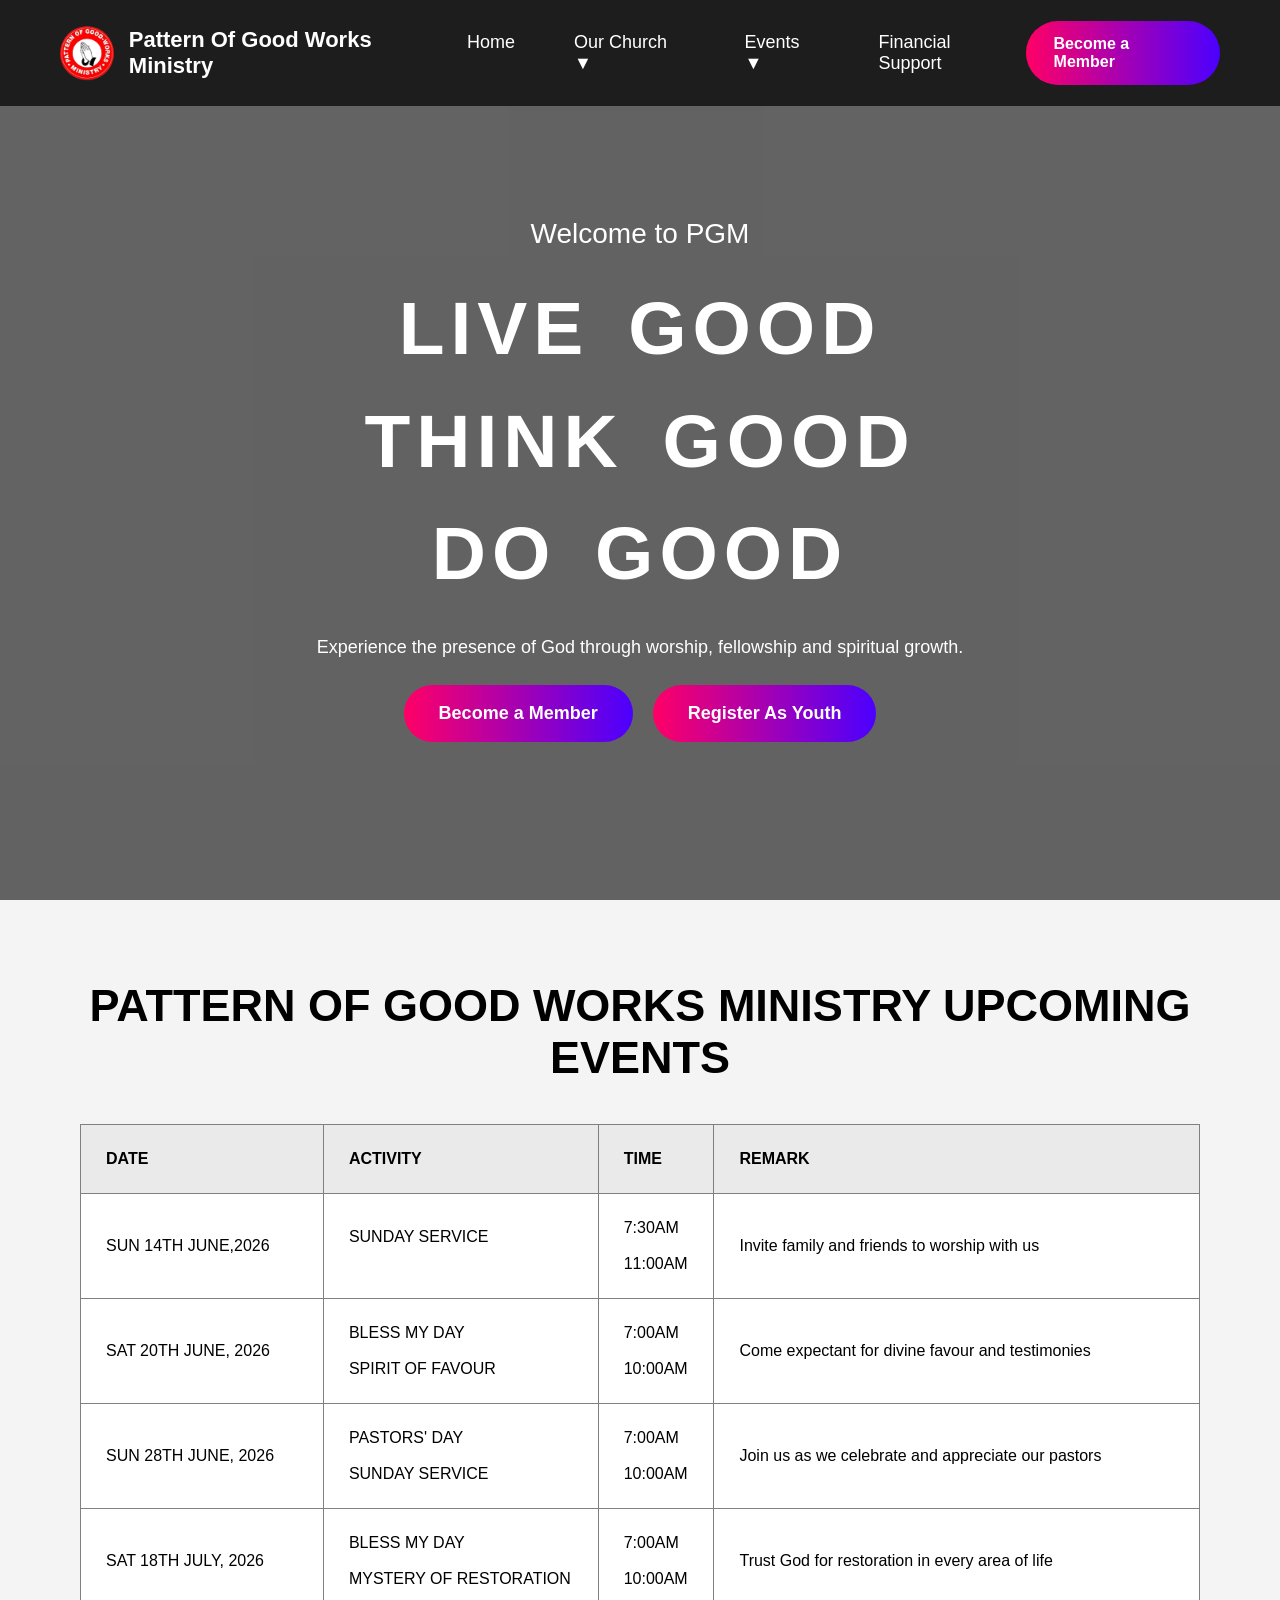
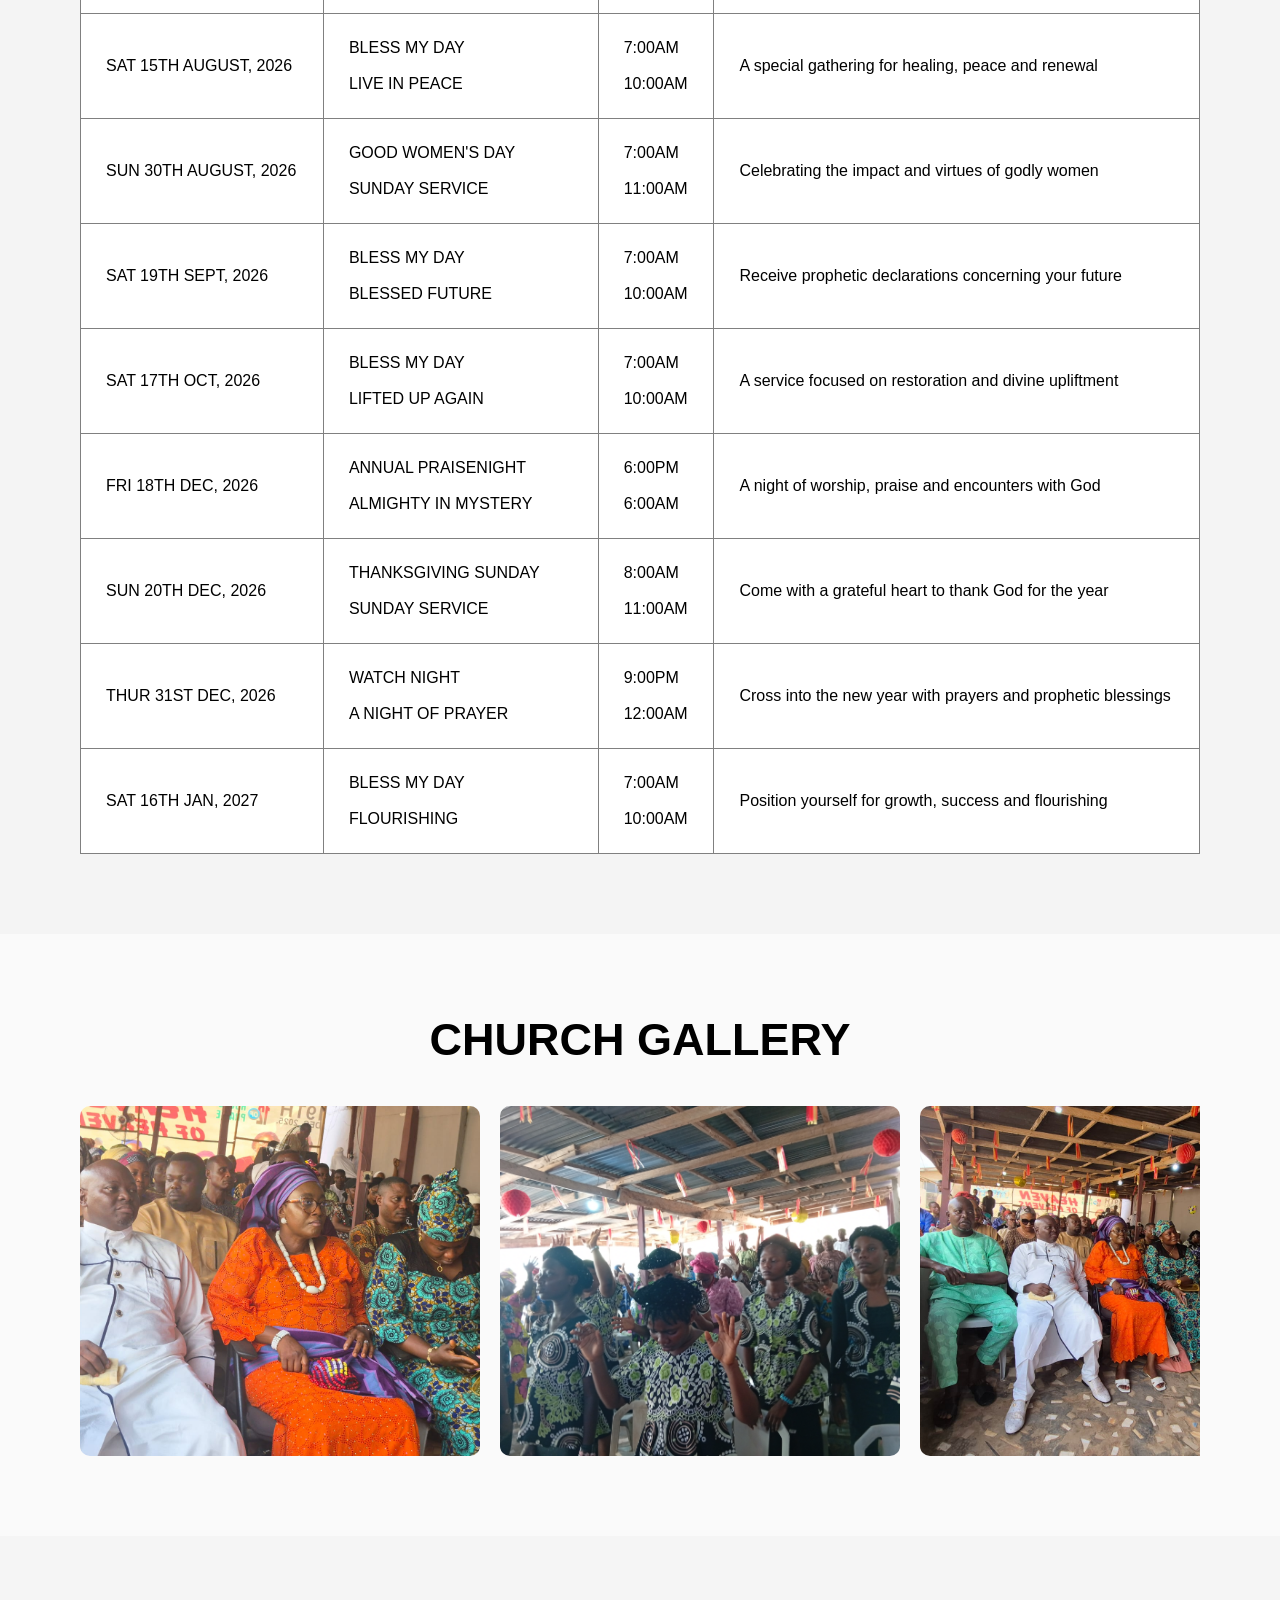
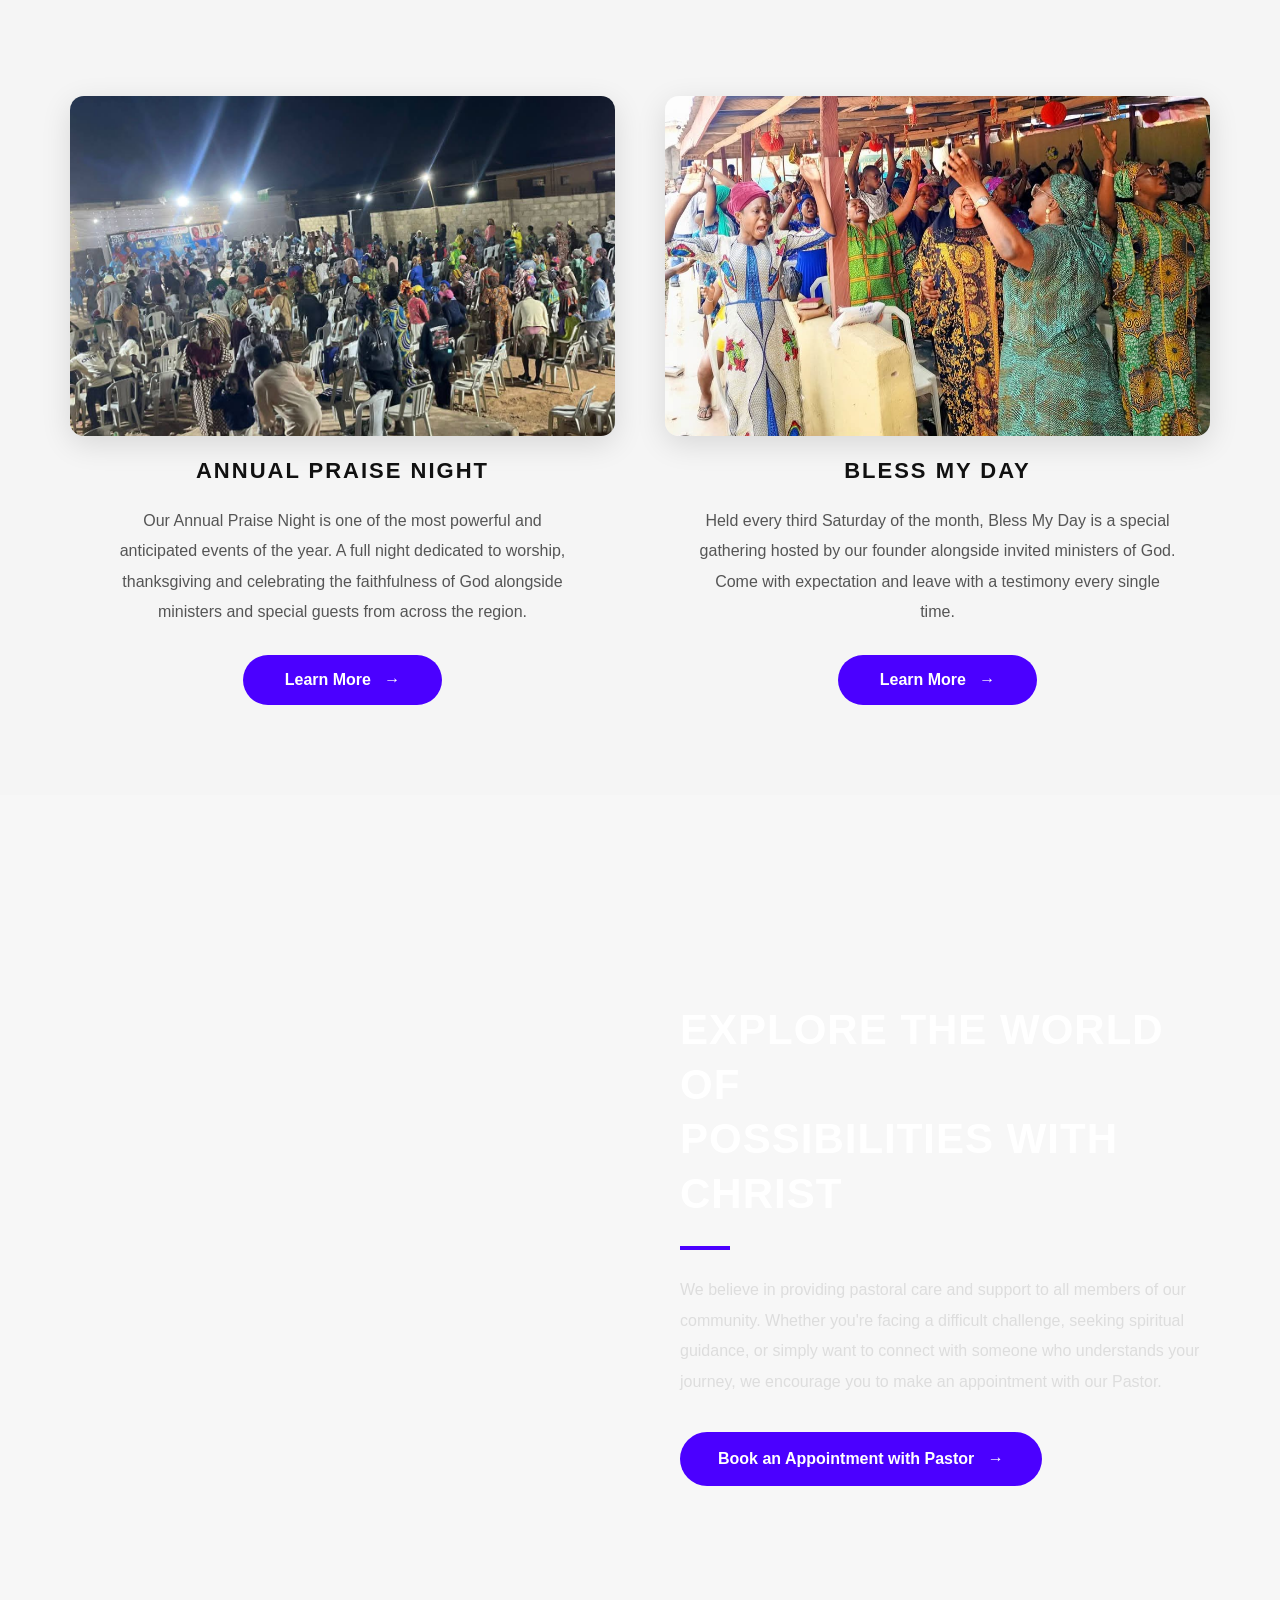
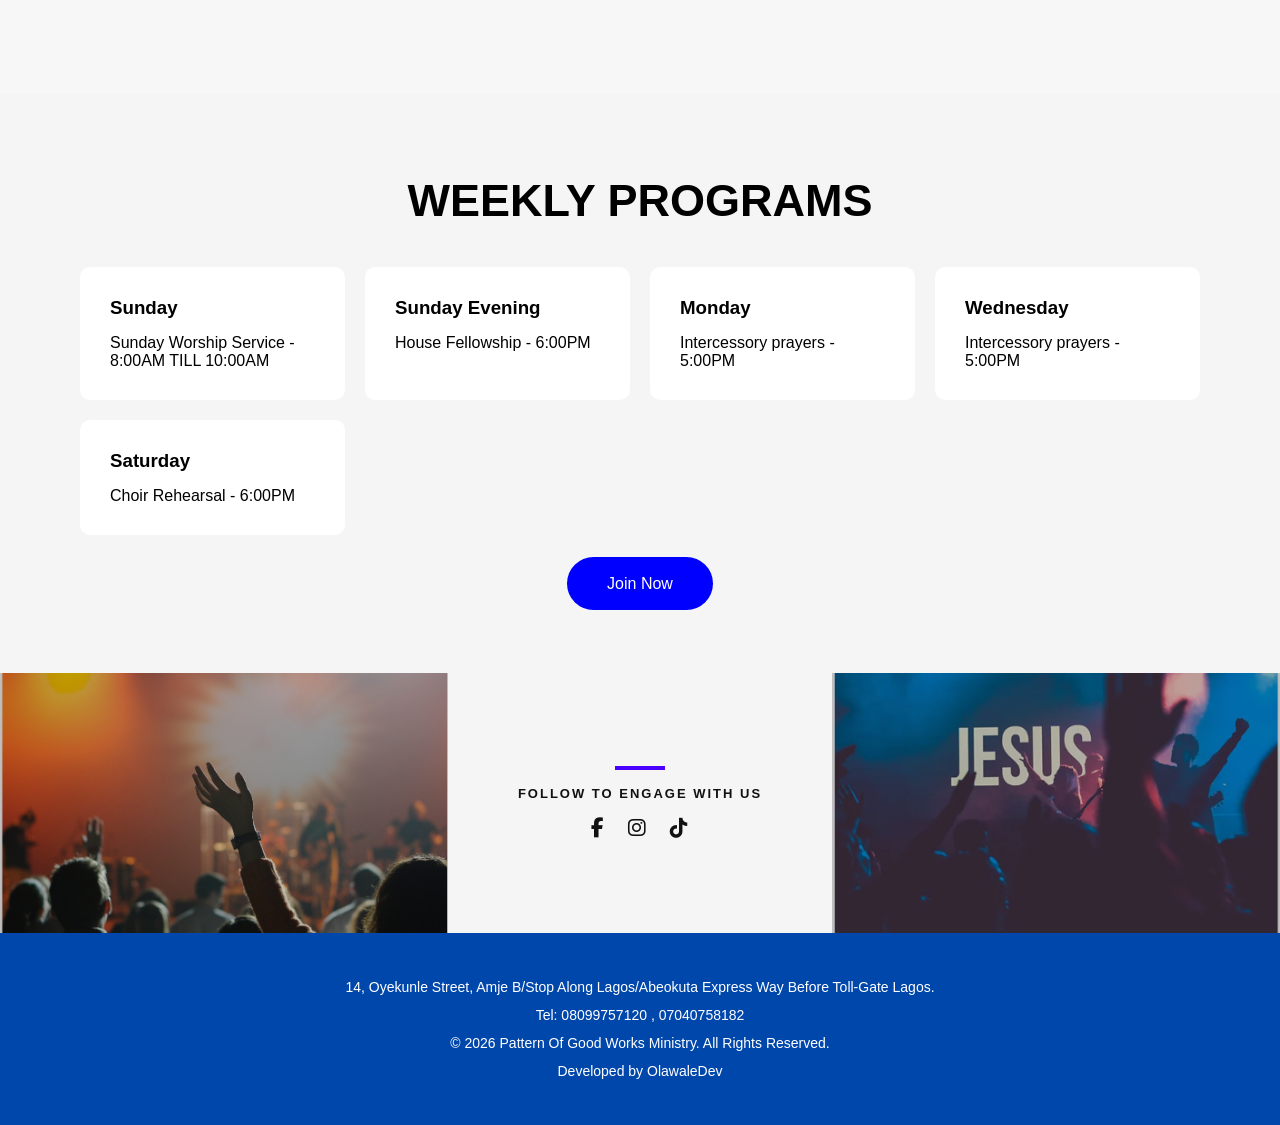
==== index.html @ 9c7745c1 "first commit - static pgmchurch" ====
<!DOCTYPE html>
<html lang="en">
<head>
    <meta charset="UTF-8">
    <meta name="viewport" content="width=device-width, initial-scale=1.0">
    <title>PGM Church</title>
    <link rel="stylesheet" href="css/main.css">
    <link rel="stylesheet" href="https://cdnjs.cloudflare.com/ajax/libs/font-awesome/6.5.0/css/all.min.css">
</head>
<body>

<!-- NAVBAR -->
<nav>
    <div class="logo-section">
        <img src="images/logo.png" alt="Church Logo">
        <h2>Pattern Of Good Works Ministry</h2>
    </div>
    <ul>
        <li><a href="index.html">Home</a></li>
        <li class="dropdown">
            <a href="#">Our Church ▼</a>
            <div class="dropdown-content">
                <a href="pgmchurch.html">PGM Church</a>
                <a href="mission.html">Our Mission</a>
                <a href="founder.html">Our Founder</a>
                <a href="departments.html">Departmental Units</a>
            </div>
        </li>
        <li class="dropdown">
            <a href="#">Events ▼</a>
            <div class="dropdown-content">
                <a href="praisenight.html">Praise Night</a>
                <a href="blessmyday.html">Bless My Days</a>
            </div>
        </li>
        <li><a href="support.html">Financial Support</a></li>
    </ul>
    <a href="https://docs.google.com/forms/d/e/1FAIpQLSe4Hq4a5Q8rn4MgKbQ7oXkqSgKw0KE_Vt7A8vMCOVjXfaoeXA/viewform?usp=dialog" target="_blank" class="nav-member-btn">Become a Member</a>
</nav>

<!-- HERO SECTION -->
<section class="hero">
    <div class="overlay">
        <h3>Welcome to PGM</h3>
        <h1>
            <span class="line line1">LIVE GOOD</span><br>
            <span class="line line2">THINK GOOD</span><br>
            <span class="line line3">DO GOOD</span>
        </h1>
        <p class="hero-text">Experience the presence of God through worship, fellowship and spiritual growth.</p>
        <div class="hero-buttons">
            <a href="https://docs.google.com/forms/d/e/1FAIpQLSe4Hq4a5Q8rn4MgKbQ7oXkqSgKw0KE_Vt7A8vMCOVjXfaoeXA/viewform?usp=dialog" target="_blank" class="member-btn">Become a Member</a>
            <a href="https://docs.google.com/forms/d/e/1FAIpQLSdS6TDMEn_SXOKQ4QvCqRBOjAxH4TRabdrHB9TvY0PNb31niw/viewform?usp=dialog" target="_blank" class="youth-btn">Register As Youth</a>
        </div>
    </div>
</section>

<!-- UPCOMING EVENTS -->
<section class="upcoming-events">
    <h1>PATTERN OF GOOD WORKS MINISTRY UPCOMING EVENTS</h1>
    <table>
        <tr>
            <th>DATE</th>
            <th>ACTIVITY</th>
            <th>TIME</th>
            <th>REMARK</th>
        </tr>
        <tr>
            <td>SUN 14TH JUNE,2026</td>
            <td>SUNDAY SERVICE <br><br></td>
            <td>7:30AM <br><br>11:00AM</td>
            <td>Invite family and friends to worship with us</td>
        </tr>
        <tr>
            <td>SAT 20TH JUNE, 2026</td>
            <td>BLESS MY DAY <br><br>SPIRIT OF FAVOUR</td>
            <td>7:00AM <br><br>10:00AM</td>
            <td>Come expectant for divine favour and testimonies</td>
        </tr>
        <tr>
            <td>SUN 28TH JUNE, 2026</td>
            <td>PASTORS' DAY <br><br>SUNDAY SERVICE</td>
            <td>7:00AM <br><br>10:00AM</td>
            <td>Join us as we celebrate and appreciate our pastors</td>
        </tr>
        <tr>
            <td>SAT 18TH JULY, 2026</td>
            <td>BLESS MY DAY <br><br>MYSTERY OF RESTORATION</td>
            <td>7:00AM <br><br>10:00AM</td>
            <td>Trust God for restoration in every area of life</td>
        </tr>
        <tr>
            <td>SAT 15TH AUGUST, 2026</td>
            <td>BLESS MY DAY <br><br>LIVE IN PEACE</td>
            <td>7:00AM <br><br>10:00AM</td>
            <td>A special gathering for healing, peace and renewal</td>
        </tr>
        <tr>
            <td>SUN 30TH AUGUST, 2026</td>
            <td>GOOD WOMEN'S DAY <br><br>SUNDAY SERVICE</td>
            <td>7:00AM <br><br>11:00AM</td>
            <td>Celebrating the impact and virtues of godly women</td>
        </tr>
        <tr>
            <td>SAT 19TH SEPT, 2026</td>
            <td>BLESS MY DAY <br><br>BLESSED FUTURE</td>
            <td>7:00AM <br><br>10:00AM</td>
            <td>Receive prophetic declarations concerning your future</td>
        </tr>
        <tr>
            <td>SAT 17TH OCT, 2026</td>
            <td>BLESS MY DAY <br><br>LIFTED UP AGAIN</td>
            <td>7:00AM <br><br>10:00AM</td>
            <td>A service focused on restoration and divine upliftment</td>
        </tr>
        <tr>
            <td>FRI 18TH DEC, 2026</td>
            <td>ANNUAL PRAISENIGHT <br><br>ALMIGHTY IN MYSTERY</td>
            <td>6:00PM <br><br>6:00AM</td>
            <td>A night of worship, praise and encounters with God</td>
        </tr>
        <tr>
            <td>SUN 20TH DEC, 2026</td>
            <td>THANKSGIVING SUNDAY <br><br>SUNDAY SERVICE</td>
            <td>8:00AM <br><br>11:00AM</td>
            <td>Come with a grateful heart to thank God for the year</td>
        </tr>
        <tr>
            <td>THUR 31ST DEC, 2026</td>
            <td>WATCH NIGHT <br><br>A NIGHT OF PRAYER</td>
            <td>9:00PM <br><br>12:00AM</td>
            <td>Cross into the new year with prayers and prophetic blessings</td>
        </tr>
        <tr>
            <td>SAT 16TH JAN, 2027</td>
            <td>BLESS MY DAY <br><br>FLOURISHING</td>
            <td>7:00AM <br><br>10:00AM</td>
            <td>Position yourself for growth, success and flourishing</td>
        </tr>
    </table>
</section>

<!-- CHURCH GALLERY -->
<section class="gallery-section">
    <h1>CHURCH GALLERY</h1>
    <div class="gallery-container">
        <img src="images/pgmchurch1.jpg">
        <img src="images/pgmchurch2.jpg">
        <img src="images/pgmchurch3.jpg">
        <img src="images/pgmchurch4.jpg">
    </div>
</section>

<!-- EVENTS SHORTCUT -->
<section class="events-shortcut">
    <div class="small-line"></div>
    <div class="events-shortcut-grid">
        <div class="shortcut-card">
            <div class="shortcut-img-wrapper">
                <img src="images/praisenight1.jpg" alt="Annual Praise Night">
            </div>
            <h3>ANNUAL PRAISE NIGHT</h3>
            <p>Our Annual Praise Night is one of the most powerful and anticipated events of the year. A full night dedicated to worship, thanksgiving and celebrating the faithfulness of God alongside ministers and special guests from across the region.</p>
            <a href="praisenight.html" class="shortcut-btn">Learn More &nbsp; &#8594;</a>
        </div>
        <div class="shortcut-card">
            <div class="shortcut-img-wrapper">
                <img src="images/bmd1.jpg" alt="Bless My Day">
            </div>
            <h3>BLESS MY DAY</h3>
            <p>Held every third Saturday of the month, Bless My Day is a special gathering hosted by our founder alongside invited ministers of God. Come with expectation and leave with a testimony every single time.</p>
            <a href="blessmyday.html" class="shortcut-btn">Learn More &nbsp; &#8594;</a>
        </div>
    </div>
</section>

<!-- BOOK APPOINTMENT SECTION -->
<section class="book-section">
    <div class="book-overlay">
        <div class="book-content">
            <h1>EXPLORE THE WORLD OF <br> POSSIBILITIES WITH CHRIST</h1>
            <div class="small-line"></div>
            <p>We believe in providing pastoral care and support to all members of our community. Whether you're facing a difficult challenge, seeking spiritual guidance, or simply want to connect with someone who understands your journey, we encourage you to make an appointment with our Pastor.</p>
            <a href="founder.html" class="book-btn">Book an Appointment with Pastor &nbsp; &#8594;</a>
        </div>
    </div>
</section>

<!-- WEEKLY PROGRAMS -->
<section class="weekly-programs">
    <h1>WEEKLY PROGRAMS</h1>
    <div class="programs-container">
        <div class="program-card">
            <h3>Sunday</h3>
            <p>Sunday Worship Service - 8:00AM TILL 10:00AM</p>
        </div>
        <div class="program-card">
            <h3>Sunday Evening</h3>
            <p>House Fellowship - 6:00PM</p>
        </div>
        <div class="program-card">
            <h3>Monday</h3>
            <p>Intercessory prayers - 5:00PM</p>
        </div>
        <div class="program-card">
            <h3>Wednesday</h3>
            <p>Intercessory prayers - 5:00PM</p>
        </div>
        <div class="program-card">
            <h3>Saturday</h3>
            <p>Choir Rehearsal - 6:00PM</p>
        </div>
    </div>
    <div class="join-btn-container">
        <a href="https://docs.google.com/forms/d/e/1FAIpQLSe4Hq4a5Q8rn4MgKbQ7oXkqSgKw0KE_Vt7A8vMCOVjXfaoeXA/viewform?usp=dialog" target="_blank" class="join-btn">Join Now</a>
    </div>
</section>

<!-- FOOTER -->
<footer class="site-footer">
    <img src="images/church2.png" class="footer-img">
    <div class="footer-social">
        <div class="small-line"></div>
        <p>FOLLOW TO ENGAGE WITH US</p>
        <div class="footer-icons">
            <a href="https://www.facebook.com/share/18r6W4NhoX/" target="_blank"><i class="fab fa-facebook-f"></i></a>
            <a href="https://www.instagram.com/pgm_ministry?igsh=OGVtY29tdzM3bHVm" target="_blank"><i class="fab fa-instagram"></i></a>
            <a href="https://www.tiktok.com/@pgm_ministry" target="_blank"><i class="fab fa-tiktok"></i></a>
        </div>
    </div>
    <img src="images/church3.png" class="footer-img">
</footer>
<footer class="footer-section">
    <div class="footer-content">
        <p>14, Oyekunle Street, Amje B/Stop Along Lagos/Abeokuta Express Way Before Toll-Gate Lagos.</p>
        <p>Tel: 08099757120 , 07040758182</p>
        <p>&copy; 2026 Pattern Of Good Works Ministry. All Rights Reserved.</p>
        <p>Developed by OlawaleDev</p>
    </div>
</footer>

<script src="js/main.js"></script>
</body>
</html>
---- css/main.css ----
*{
    margin: 0;
    padding: 0;
    box-sizing: border-box;
}

body{
    font-family: Arial, Helvetica, sans-serif;
    background-color: #f7f7f7;
}

/* NAVBAR */

nav{
    background-color: rgba(0,0,0,0.7);
    padding: 20px 60px;
    display: flex;
    justify-content: space-between;
    align-items: center;
    position: fixed;
    width: 100%;
    z-index: 1000;
}

nav h2{
    color: white;
}

nav ul{
    display: flex;
    list-style: none;
    gap: 35px;
}

nav ul li{
    position: relative;
}

nav ul li a{
    color: white;
    text-decoration: none;
    font-size: 18px;
    padding: 12px;
    display: block;
}

/* DROPDOWN */
.dropdown-content{
    position: absolute;
    top: 100%;
    left: 0;
    background-color: gray;
    min-width: 230px;
    border-radius: 8px;
    overflow: hidden;
    box-shadow: 0px 5px 15px rgba(0,0,0,0.2);
    opacity: 0;
    visibility: hidden;
    transition: 0.3s ease;
    transform: translateY(10px);
}

/* SHOW DROPDOWN */
.dropdown:hover .dropdown-content{
    opacity: 1;
    visibility: visible;
    transform: translateY(0);
}

/* DROPDOWN LINKS */

.dropdown-content a{
    color: black;
    padding: 15px 18px;
    display: block;
    transition: 0.3s;
}

.dropdown-content a:hover{
    background-color: #f3f3f3;
    padding-left: 25px;
}

/* HERO SECTION */

.hero {
    height: 100vh;
    animation: slideshow 12s infinite;
    background-size: cover;
    background-position: center;
    display: flex;
    justify-content: center;
    align-items: center;
    text-align: center;
    position: relative;
    padding: 20px;
    padding-top: 80px; /* compensates for fixed navbar height */
}

/* DARK OVERLAY */

.hero::before{
    content: "";
    position: absolute;
    top: 0;
    left: 0;
    width: 100%;
    height: 100%;
    background-color: rgba(0,0,0,0.6);
}

/* HERO CONTENT */

.overlay {
    position: relative;
    z-index: 2;
    color: white;
    display: flex;
    flex-direction: column;
    align-items: center;
    justify-content: center;
    gap: 22px;
    max-width: 1000px;
    padding: 0 40px;
    width: 100%;
}

/* SMALL TEXT */

.overlay h3{

    font-size: 28px;
    font-weight: 400;
}
/* Base state — all hidden and shifted up */
.overlay h3,
.overlay h1 .line,
.hero-text,
.hero-buttons {
    opacity: 0;
    transform: translateY(25px);
    animation: revealLine 0.8s ease forwards;
}

/* Staggered delays — top to bottom */
.overlay h3        { animation-delay: 0.2s; }
.line1             { animation-delay: 0.6s; }
.line2             { animation-delay: 0.9s; }
.line3             { animation-delay: 1.2s; }
.hero-text         { animation-delay: 1.6s; }
.hero-buttons      { animation-delay: 2.0s; }

@keyframes revealLine {
    to {
        opacity: 1;
        transform: translateY(0);
    }
}

/* BIG TEXT */
.overlay h1 {
    font-size: 75px;
    line-height: 1.4;
    letter-spacing: 6px;
    word-spacing: 12px;
    animation: revealText 1.8s ease forwards;
    opacity: 0;
}

@keyframes revealText {
    from {
        opacity: 0;
        transform: translateY(30px);
    }
    to {
        opacity: 1;
        transform: translateY(0);
    }
}

.overlay h1 {
    font-size: 75px;
    line-height: 1.5;
    letter-spacing: 6px;
    word-spacing: 12px;
    opacity: 1; /* parent stays visible */
}

.line {
    display: inline-block;
    opacity: 0;
    transform: translateY(25px);
    animation: revealLine 0.8s ease forwards;
}

.line1 { animation-delay: 0.2s; }
.line2 { animation-delay: 0.7s; }
.line3 { animation-delay: 1.2s; }

@keyframes revealLine {
    to {
        opacity: 1;
        transform: translateY(0);
    }
}

/* DESCRIPTION */

.hero-text{
    font-size: 18px;
    line-height: 1.7;
    width: 80%;
}
/* BUTTONS */

.hero-buttons{
    display: flex;
    gap: 20px;
    flex-wrap: wrap;
    justify-content: center;
}

/* BUTTON DESIGN */

.member-btn,
.youth-btn{

    padding: 18px 38px;
    border-radius: 40px;
    text-decoration: none;
    font-size: 17px;
    color: white;
    font-weight: bold;
    background: linear-gradient(to right, #ff0066, #4b00ff);
    transition: 0.3s;
}

/* BUTTON HOVER */

.member-btn:hover,
.youth-btn:hover{
    transform: translateY(-3px);
    opacity: 0.95;
}

/* SLIDESHOW */

@keyframes slideshow{
    0%{
        background-image:
        url("hakeem1.jpg");
    }
    50%{
        background-image:
        url("hakeem2.jpg");
    }
    100%{
        background-image:
        url("hakeem3.jpg");
    }
}

.member-btn,
.youth-btn{
    padding: 18px 35px;
    border-radius: 40px;
    text-decoration: none;
    font-size: 18px;
    color: white;
    background: linear-gradient(to right, #ff0066, #4b00ff);
}

.member-btn:hover,
.youth-btn:hover{
    opacity: 0.9;
}
/* EVENTS SECTION */

.upcoming-events{
    padding: 80px;
    background-color: #f4f4f4;
}

.upcoming-events h1{
    text-align: center;
    margin-bottom: 40px;
    font-size: 45px;
}

table{
    width: 100%;
    border-collapse: collapse;
    background-color: white;
}

table th,
table td{
    border: 1px solid gray;
    padding: 25px;
    text-align: left;
}

table th{
    background-color: #eaeaea;
}

/* GALLERY */

.gallery-section{
    padding: 80px;
    background-color: #fafafa;
}

.gallery-section h1{
    text-align: center;
    margin-bottom: 40px;
    font-size: 45px;
}

.gallery-container{
    display: flex;
    gap: 20px;
    overflow-x: auto;
}

.gallery-container img{
    width: 400px;
    height: 350px;
    object-fit: cover;
    border-radius: 10px;
}

/* EVENTS SHORTCUT */
.events-shortcut {
    background-color: #f5f5f5;
    padding: 90px 70px;
}

.events-shortcut .small-line {
    margin: 0 auto 70px auto;
}

.events-shortcut-grid {
    display: grid;
    grid-template-columns: 1fr 1fr;
    gap: 50px;
    max-width: 1200px;
    margin: 0 auto;
}

/* CARD */
.shortcut-card {
    display: flex;
    flex-direction: column;
    align-items: center;
    text-align: center;
    gap: 22px;
}

/* IMAGE */
.shortcut-img-wrapper {
    width: 100%;
    height: 340px;
    border-radius: 14px;
    overflow: hidden;
    box-shadow: 0 8px 30px rgba(0,0,0,0.12);
}

.shortcut-img-wrapper img {
    width: 100%;
    height: 100%;
    object-fit: cover;
    transition: transform 0.5s ease;
    display: block;
}

.shortcut-img-wrapper:hover img {
    transform: scale(1.05);
}

/* TITLE */
.shortcut-card h3 {
    font-size: 22px;
    font-weight: 900;
    color: #111;
    letter-spacing: 2px;
}

/* TEXT */
.shortcut-card p {
    font-size: 16px;
    line-height: 1.9;
    color: #555;
    max-width: 480px;
}

/* BUTTON */
.shortcut-btn {
    display: inline-block;
    padding: 16px 42px;
    background-color: #4b00ff;
    color: white;
    border-radius: 40px;
    font-size: 16px;
    font-weight: 700;
    text-decoration: none;
    transition: 0.3s;
    margin-top: 5px;
}

.shortcut-btn:hover {
    background-color: #3700cc;
    transform: translateY(-3px);
}

/* BOOK APPOINTMENT SECTION */

.book-section {
    height: 100vh;
    background:
        linear-gradient(rgba(0,0,0,0.55), rgba(0,0,0,0.55)),
        url("pst-image.jpg");
    background-size: cover;
    background-position: center;
    background-attachment: fixed;
    display: flex;
    align-items: center;
    justify-content: flex-end;
}

.book-overlay {
    width: 50%;
    padding: 60px 80px 60px 40px;
    display: flex;
    align-items: flex-end;
    justify-content: flex-end;
}

.book-content {
    display: flex;
    flex-direction: column;
    gap: 25px;
    max-width: 560px;
}

.book-content h1 {
    font-size: 42px;
    font-weight: 900;
    color: white;
    line-height: 1.3;
    letter-spacing: 1px;
}

.book-content .small-line {
    width: 50px;
    height: 4px;
    background-color: #4b00ff;
}

.book-content p {
    font-size: 16px;
    line-height: 1.9;
    color: #ddd;
}

.book-btn {
    display: inline-block;
    padding: 18px 38px;
    background-color: #4b00ff;
    color: white;
    text-decoration: none;
    border-radius: 40px;
    font-size: 16px;
    font-weight: 600;
    transition: 0.3s;
    align-self: flex-start;
    margin-top: 10px;
}

.book-btn:hover {
    background-color: #3700cc;
    transform: translateX(5px);
}


/* WEEKLY PROGRAMS */

.weekly-programs{
    padding: 80px;
    background-color: #f5f5f5;
}

.weekly-programs h1{
    text-align: center;
    margin-bottom: 40px;
    font-size: 45px;
}

.programs-container{
    display: grid;
    grid-template-columns:
    repeat(auto-fit, minmax(250px,1fr));
    gap: 20px;
}

.program-card{
    background-color: white;
    padding: 30px;
    border-radius: 10px;
}

.program-card h3{
    margin-bottom: 15px;
}

.join-btn-container{
    text-align: center;
    margin-top: 40px;
}

.join-btn{
    padding: 18px 40px;
    background-color: blue;
    color: white;
    text-decoration: none;
    border-radius: 30px;
}

/* FOOTER */

.footer-section{
    background-color: #0047ab;
    color: white;
    padding: 40px 20px;
}

.footer-content{
    text-align: center;
    font-size: 14px;
    line-height: 2;
}

/* LOGO SECTION */

.logo-section{
    display: flex;
    align-items: center;
    gap: 15px;
}

.logo-section img{
    width: 55px;
    height: 55px;
    border-radius: 50%;
    object-fit: cover;
}

.logo-section h2{
    color: white;
    font-size: 22px;
}

/* NAV MEMBER BUTTON */

.nav-member-btn{
    padding: 14px 28px;
    border-radius: 35px;
    text-decoration: none;
    color: white;
    font-weight: bold;
    background: linear-gradient(to right, #ff0066, #4b00ff);
    transition: 0.3s;
}

.nav-member-btn:hover{
    transform: translateY(-2px);
    opacity: 0.95;
}

/* OUR CHURCH HERO */
.ourchurch-hero {
    height: 35vh;
    background:
        linear-gradient(
            rgba(252,249,249,0.926),
            rgba(255,255,255,0.958)
        ),
        url("/static/images/church-bg3.jpg");
    background-size: cover;
    background-position: center;
    display: flex;
    justify-content: center;
    align-items: center;
    padding-top: 80px;
    text-align: center;
    color: rgba(0,0,0,0.7);
}

.ourchurch-overlay h1 {
    font-size: 65px;
    font-weight: 900;
    margin-bottom: 15px;
}

.ourchurch-overlay p {
    font-size: 22px;
    letter-spacing: 2px;
}

/* ABOUT SECTION */
.ourchurch-section {
    background-color: #f5f5f5;
    padding: 90px 70px;
}

.ourchurch-container {
    display: flex;
    align-items: center;
    justify-content: center;
    gap: 50px;
    flex-wrap: wrap;
}

/* IMAGE LEFT */
.ourchurch-image-side {
    flex: 1;
    min-height: 420px;
    border-radius: 14px;
    overflow: hidden;
    box-shadow: 0 8px 30px rgba(0,0,0,0.12);
}

.ourchurch-image-side img {
    width: 100%;
    height: 100%;
    object-fit: cover;
    display: block;
    min-height: 420px;
}

/* TEXT CARD RIGHT — matches mission card style */
.ourchurch-card {
    flex: 1.5;
    background: linear-gradient(to right, #77787a, #97929f);
    color: white;
    padding: 50px;
    border-radius: 20px;
    box-shadow: 0px 8px 25px rgba(0,0,0,0.2);
    animation: ourchurchFade 1.5s ease;
}

@keyframes ourchurchFade {
    from {
        opacity: 0;
        transform: translateY(80px);
    }
    to {
        opacity: 1;
        transform: translateY(0);
    }
}

.ourchurch-card .small-line {
    background-color: white;
    margin-bottom: 25px;
}

.ourchurch-card h1 {
    font-size: 42px;
    font-weight: 900;
    margin-bottom: 25px;
}

.ourchurch-card p {
    font-size: 18px;
    line-height: 2;
    margin-bottom: 20px;
}

/* INTRODUCTION */
.introduction-section {
    background-color: #efefef;
    padding: 80px 120px;
    font-size: 15px;
}

.intro-container {
    max-width: 100%;
    margin: 0;
}

.intro-container h3 {
    font-size: 20px;
    font-weight: 900;
    letter-spacing: 2px;
    text-transform: uppercase;
    margin-top: 40px;
    margin-bottom: 15px;
    color: #111;
}

.intro-container p {
    font-size: 18px;
    line-height: 2;
    color: #444;
    margin-bottom: 18px;
    max-width: 860px;
}

.intro-container ul {
    padding-left: 20px;
    margin-top: 15px;
}

.intro-container ul li {
    font-size: 18px;
    line-height: 2;
    color: #444;
    margin-bottom: 12px;
}

/* LEADERS SECTION */
.leaders-section {
    background-color: white;
    padding: 80px 70px;
}

.leaders-title {
    text-align: center;
    max-width: 700px;
    margin: auto;
}

.leaders-title .small-line {
    margin: 0 auto 20px auto;
}

.leaders-title h3 {
    margin-bottom: 15px;
    color: #666;
}

.leaders-title h1 {
    font-size: 50px;
    font-weight: 900;
    margin-bottom: 20px;
}

.leaders-title p {
    line-height: 2;
    color: #555;
}

/* LEADER CARDS */
.leaders-container {
    margin-top: 60px;
    display: grid;
    grid-template-columns: repeat(auto-fit, minmax(250px, 1fr));
    gap: 30px;
}

.leader-card {
    background-color: #f8f8f8;
    padding: 25px;
    border-radius: 12px;
    text-align: center;
    transition: transform 0.3s, box-shadow 0.3s;
}

.leader-card:hover {
    transform: translateY(-6px);
    box-shadow: 0 10px 30px rgba(0,0,0,0.1);
}

.leader-card img {
    width: 100%;
    height: 460px;
    object-fit: cover;
    border-radius: 10px;
    margin-bottom: 20px;
}

.leader-card h2 {
    margin-bottom: 10px;
    font-size: 20px;
    font-weight: 800;
    color: #111;
}

.leader-card p {
    color: #555;
    line-height: 1.7;
    font-size: 15px;
}
/* FOUNDER HERO */

.founder-hero{
    height: 45vh;
    background:
    linear-gradient(rgba(252, 249, 249, 0.926),
    rgba(255, 255, 255, 0.958)),
    url("/static/images/founder-bg.jpg");
    background-size: cover;
    background-position: center;
    display: flex;
    justify-content: center;
    align-items: center;
    padding-top: 80px;
    text-align: center;
    color: rgba(0,0,0,0.7);
}
.founder-overlay h1{
    font-size: 55px;
    line-height: 1.4;
    font-weight: bold;
}

/* FOUNDER SECTION */
.founder-section{
    background-color: #f5f5f5;
    padding: 90px 70px;
}
.founder-container{
    display: flex;
    align-items: center;
    gap: 60px;
    flex-wrap: wrap;
}

/* IMAGE BOX */

.founder-image-box{
    flex: 1;
    text-align: center;
    animation: slideIn 1.2s ease;
}

.founder-image-box img{
    width: 100%;
    max-width: 420px;
    border-radius: 15px;
    box-shadow: 0px 5px 20px rgba(0,0,0,0.2);
}

.founder-image-box h2{
    margin-top: 20px;
    font-size: 28px;
}

/* BIOGRAPHY */

.founder-bio{
    flex: 1.3;
}
.founder-bio h1{
    font-size: 50px;
    margin-bottom: 30px;
}

.founder-bio p{
    line-height: 2;
    color: #555;
    margin-bottom: 25px;
    font-size: 17px;
}

/* IMAGE ANIMATION */

@keyframes slideIn{

    from{

        opacity: 0;

        transform: translateX(-120px);
    }

    to{

        opacity: 1;

        transform: translateX(0);
    }
}

/* APPOINTMENT SECTION */

.appointment-section {
    background-color: #f5f5f5;
    padding: 90px 70px;
    display: flex;
    gap: 80px;
    align-items: flex-start;
    flex-wrap: wrap;
}

.appointment-left {
    flex: 1;
    display: flex;
    flex-direction: column;
    gap: 25px;
}

.appointment-left h2 {
    font-size: 28px;
    font-weight: bold;
    color: #111;
}

.appointment-left .small-line {
    width: 50px;
    height: 4px;
    background-color: #4b00ff;
}

.appointment-left ul {
    padding-left: 20px;
}

.appointment-left ul li {
    font-size: 17px;
    line-height: 2;
    color: #555;
    margin-bottom: 10px;
}

/* CONTACT */

.pastor-contact {
    display: flex;
    flex-direction: column;
    gap: 14px;
}

.pastor-contact p {
    font-size: 16px;
    color: #333;
    font-weight: 600;
}

.pastor-contact p i {
    margin-right: 8px;
    color: #4b00ff;
}

.whatsapp-btn {
    display: inline-block;
    background-color: #25D366;
    color: white;
    padding: 14px 32px;
    border-radius: 40px;
    font-size: 16px;
    font-weight: bold;
    text-decoration: none;
    transition: 0.3s;
    align-self: flex-start;
}

.whatsapp-btn i {
    margin-right: 8px;
}

.whatsapp-btn:hover {
    background-color: #1ebe57;
    transform: translateY(-3px);
}

.book-appointment-btn {
    display: inline-block;
    background-color: #4b00ff;
    color: white;
    padding: 16px 38px;
    border-radius: 40px;
    font-size: 17px;
    font-weight: bold;
    text-decoration: none;
    transition: 0.3s;
    align-self: flex-start;
}

.book-appointment-btn:hover {
    background-color: #3700cc;
    transform: translateX(5px);
}

/* PRAYER BARS */

.appointment-right {
    flex: 1;
    display: flex;
    flex-direction: column;
    gap: 30px;
    padding-top: 15px;
}

.prayer-bar {
    display: flex;
    flex-direction: column;
    gap: 10px;
}

.prayer-bar span {
    font-size: 13px;
    font-weight: bold;
    letter-spacing: 2px;
    color: #111;
}

.bar {
    width: 100%;
    height: 28px;
    background-color: #ddd;
    border-radius: 4px;
    overflow: hidden;
}

.bar-fill {
    height: 100%;
    background-color: #4b00ff;
    border-radius: 4px;
    width: 0%;
    transition: width 1.8s ease;
}


/* MISSION HERO */

.mission-hero{

    height:35vh;

    background:
    linear-gradient(rgba(252, 249, 249, 0.926),
    rgba(255, 255, 255, 0.958)),
    url("/static/images/mission-bg.jpg");

    background-size: cover;

    background-position: center;

    display: flex;

    justify-content: center;

    align-items: center;
    padding-top: 80px;

    text-align: center;

    color: rgba(0,0,0,0.7);
}

.mission-overlay h1{

    font-size: 65px;

    margin-bottom: 15px;
   
}

.mission-overlay p{

    font-size: 22px;

    letter-spacing: 2px;
}



/* MISSION SECTION */

.mission-section{

    background-color: #f5f5f5;

    padding: 90px 70px;
}



/* CONTAINER */

.mission-container{

    display: flex;

    align-items: center;

    justify-content: center;

    gap: 50px;

    flex-wrap: wrap;
}



/* LOGO SIDE */

.mission-logo-side{

    flex: 0.7;

    text-align: center;
}

.mission-logo-side img{

    width: 400px;

    max-width: 100%;
}

/* MISSION CARD */

.mission-card{

    flex: 1.5;

    background: linear-gradient(to right,
    #77787a,
    #97929f);

    color: white;

    padding: 50px;

    border-radius: 20px;

    box-shadow: 0px 8px 25px rgba(0,0,0,0.2);
    animation: missionFade 1.5s ease;
}
/* MISSION ANIMATION */

@keyframes missionFade{

    from{

        opacity: 0;

        transform: translateY(80px);
    }

    to{

        opacity: 1;

        transform: translateY(0);
    }
}


/* TITLE */

.mission-card h1{

    font-size: 42px;

    margin-bottom: 25px;
}



/* INTRO TEXT */

.mission-card p{

    font-size: 18px;

    line-height: 1.9;

    margin-bottom: 25px;
}



/* LIST */

.mission-card ul{

    padding-left: 25px;
}

.mission-card ul li{
    margin-bottom: 22px;
    line-height: 1.9;
    font-size: 17px;
}


/* HERO */

.department-hero{

    height: 45vh;
    background:
    linear-gradient(rgba(252, 249, 249, 0.926),
    rgba(255, 255, 255, 0.958)),
    url("/static/images/church-bg2.jpg");
    background-size: cover;
    background-position: center;
    display: flex;
    justify-content: center;

    align-items: center;
    text-align: center;
    padding-top: 90px;
    color:rgba(0,0,0,0.7);
}

.department-overlay h1{
    font-size: 60px;
    line-height: 1.3;
    margin-bottom: 20px;
    animation: headingReveal 1.4s ease;
}
/* HEADING REVEAL */

@keyframes headingReveal{

    from{

        opacity: 0;

        transform: translateY(-60px);
    }

    to{

        opacity: 1;

        transform: translateY(0);
    }
}

.department-overlay p{

    font-size: 22px;
}

/* SECTION */

.departments-section{
    background-color: #f5f5f5;
    padding: 90px 60px;
}

/* GRID */

.departments-container{
    display: grid;
    grid-template-columns:
    repeat(auto-fit, minmax(320px,1fr));
    gap: 35px;
}

/* CARD */

.department-card{
    background-color: white;
    padding: 35px;
    border-radius: 18px;
    box-shadow: 0px 5px 18px rgba(0,0,0,0.08);
    transition: 0.3s;
}

.department-card:hover{

    transform: translateY(-7px);
}

/* TITLE */

.department-card h1{
    font-size: 28px;
    margin-bottom: 25px;
    color: #4b00ff;
}

/* LIST */

.department-card ul{

    padding-left: 22px;
}

.department-card ul li{

    margin-bottom: 18px;

    line-height: 1.9;

    color: #555;
}

/* FOOTER */

.site-footer {
    display: grid;
    grid-template-columns: 1fr auto 1fr;
    align-items: center;
    background-color: #f5f5f5;
}

.footer-img {
    width: 100%;
    height: 260px;
    object-fit: cover;
    display: block;
    filter: brightness(0.75);
}

.footer-social {
    text-align: center;
    padding: 0 70px;
    display: flex;
    flex-direction: column;
    align-items: center;
    gap: 16px;
}

.footer-social .small-line {
    width: 50px;
    height: 4px;
    background-color: #4b00ff;
}

.footer-social p {
    font-size: 13px;
    font-weight: 800;
    letter-spacing: 2px;
    color: #111;
    white-space: nowrap;
}

.footer-icons {
    display: flex;
    gap: 24px;
    justify-content: center;
}

.footer-icons a {
    color: #111;
    font-size: 20px;
    text-decoration: none;
    transition: color 0.3s, transform 0.3s;
}

.footer-icons a:hover {
    color: #4b00ff;
    transform: translateY(-3px);
}

/* PURPLE BOTTOM BAR */

.footer-bottom {
    background-color: #4b00ff;
    text-align: center;
    padding: 14px;
    font-size: 13px;
    color: white;
}


/* FINANCE HERO */

.finance-hero {
    display: flex;
    justify-content: center;
    padding: 60px 0 40px 0;
    background-color: #f5f5f5;
}

.finance-top-img {
    width: 500px;
    height: 320px;
    object-fit: cover;
    border-radius: 6px;
    display: block;
    padding-top: 35px;
}

/* CONTRIBUTION SECTION */

.contribution-section {
    background-color: white;
    padding: 0;
}

.contribution-container {
    display: grid;
    grid-template-columns: 1fr 1fr;
    align-items: stretch;
    min-height: 320px;
}

.contribution-text {
    padding: 70px 80px;
    display: flex;
    flex-direction: column;
    justify-content: center;
    gap: 20px;
    background-color: #f9f9f9;
}

.contribution-text .small-line {
    width: 50px;
    height: 4px;
    background-color: #4b00ff;
}

.contribution-text h2 {
    font-size: 26px;
    font-weight: 700;
    color: #111;
}

.contribution-text p {
    font-size: 15px;
    line-height: 2;
    color: #555;
}

.contribution-image {
    height: 320px;
}

.contribution-image img {
    width: 100%;
    height: 100%;
    object-fit: cover;
    display: block;
}

/* CHURCH ACCOUNT SECTION */

.church-account-section {
    background-color: #f5f5f5;
    padding: 80px 70px;
    text-align: center;
}

.church-account-section h1 {
    font-size: 36px;
    font-weight: 900;
    letter-spacing: 3px;
    color: #4b00ff;
    margin-bottom: 50px;
}

.accounts-container {
    display: flex;
    justify-content: center;
    gap: 40px;
    flex-wrap: wrap;
}

.account-card {
    background-color: white;
    border-radius: 12px;
    padding: 40px 60px;
    min-width: 260px;
    box-shadow: 0 4px 20px rgba(0,0,0,0.08);
    display: flex;
    flex-direction: column;
    gap: 8px;
}

.account-card h3 {
    font-size: 17px;
    font-weight: 800;
    color: #4b00ff;
    letter-spacing: 1px;
    margin-bottom: 8px;
}

.account-card p {
    font-size: 15px;
    color: #444;
    line-height: 1.7;
}

.acc-number {
    font-size: 22px;
    font-weight: 900;
    color: #111;
    letter-spacing: 2px;
    margin-top: 10px;
}

/* PRAISE NIGHT HERO */
.praise-hero {
    height: 100vh;
    position: relative;
    overflow: hidden;
    display: flex;
    justify-content: center;
    align-items: center;
    text-align: center;
    padding-top: 80px;
}

/* SLIDES */
.praise-slides {
    position: absolute;
    top: 0;
    left: 0;
    width: 100%;
    height: 100%;
    z-index: 0;
}

.praise-slide {
    position: absolute;
    top: 0;
    left: 0;
    width: 100%;
    height: 100%;
    background-size: cover;
    background-position: center;
    opacity: 0;
    animation: praiseFade 20s infinite;
}

/* STAGGER EACH SLIDE */
.praise-slide:nth-child(1) { animation-delay: 0s; }
.praise-slide:nth-child(2) { animation-delay: 4s; }
.praise-slide:nth-child(3) { animation-delay: 8s; }
.praise-slide:nth-child(4) { animation-delay: 12s; }
.praise-slide:nth-child(5) { animation-delay: 16s; }

@keyframes praiseFade {
    0%   { opacity: 0; }
    5%   { opacity: 1; }
    20%  { opacity: 1; }
    25%  { opacity: 0; }
    100% { opacity: 0; }
}

/* GRADIENT OVERLAY */
.praise-hero-overlay {
    position: absolute;
    top: 0;
    left: 0;
    width: 100%;
    height: 100%;
    background: linear-gradient(
        135deg,
        rgba(255, 0, 102, 0.668) 0%,
        rgba(76, 0, 255, 0.579) 100%
    );
    z-index: 1;
}

/* TEXT CONTENT */
.praise-hero-content {
    position: relative;
    z-index: 2;
    color: white;
    display: flex;
    flex-direction: column;
    align-items: center;
    gap: 22px;
    max-width: 750px;
    padding: 0 30px;
}

/* PILL TAG — slides down */
.praise-tag {
    background-color: rgba(255,255,255,0.2);
    border: 1px solid rgba(255,255,255,0.5);
    padding: 8px 22px;
    border-radius: 30px;
    font-size: 13px;
    font-weight: 700;
    letter-spacing: 3px;
    text-transform: uppercase;
    color: white;
    opacity: 0;
    transform: translateY(-30px);
    animation: slideDown 0.8s ease forwards;
    animation-delay: 0.3s;
}

/* H1 — slides up */
.praise-hero-content h1 {
    font-size: 90px;
    font-weight: 900;
    letter-spacing: 6px;
    line-height: 1;
    text-shadow: 0 4px 30px rgba(0,0,0,0.3);
    opacity: 0;
    transform: translateY(40px);
    animation: slideUp 0.9s ease forwards;
    animation-delay: 0.7s;
}

/* SUBTITLE — fades in */
.praise-subtitle {
    font-size: 20px;
    color: rgba(255,255,255,0.9);
    letter-spacing: 1px;
    opacity: 0;
    animation: fadeIn 0.9s ease forwards;
    animation-delay: 1.2s;
}

/* BUTTON — fades in */
.praise-hero-btn {
    margin-top: 10px;
    padding: 16px 40px;
    background-color: white;
    color: #ff0066;
    border-radius: 40px;
    font-size: 16px;
    font-weight: 800;
    text-decoration: none;
    transition: 0.3s;
    display: inline-block;
    opacity: 0;
    animation: fadeIn 0.9s ease forwards;
    animation-delay: 1.6s;
}

.praise-hero-btn:hover {
    background-color: #ff0066;
    color: white;
    transform: translateY(-3px);
}

/* ANIMATIONS */
@keyframes slideDown {
    to {
        opacity: 1;
        transform: translateY(0);
    }
}

@keyframes slideUp {
    to {
        opacity: 1;
        transform: translateY(0);
    }
}

@keyframes fadeIn {
    to {
        opacity: 1;
    }
}

/* INTRO GALLERY */
.praise-intro-gallery {
    display: grid;
    grid-template-columns: repeat(3, 1fr);
    height: 280px;
}

.praise-intro-gallery img {
    width: 100%;
    height: 100%;
    object-fit: cover;
    filter: brightness(0.85);
    transition: filter 0.4s;
}

.praise-intro-gallery img:hover {
    filter: brightness(1);
}

/* HISTORY */
.praise-history {
    background-color: #f9f9f9;
    padding: 90px 120px;
}

.praise-history-container {
    max-width: 860px;
}

.praise-history-container h2 {
    font-size: 38px;
    font-weight: 900;
    color: #111;
    margin-bottom: 30px;
    margin-top: 20px;
}

.praise-history-container p {
    font-size: 17px;
    line-height: 2;
    color: #555;
    margin-bottom: 22px;
}

/* VIDEO SECTION */
.praise-video-section {
    background-color: #111;
    padding: 90px 120px;
    text-align: center;
}

.praise-video-container {
    display: flex;
    flex-direction: column;
    align-items: center;
    gap: 20px;
}

.praise-video-container .small-line {
    background-color: #ff0066;
}

.praise-video-container h2 {
    font-size: 38px;
    font-weight: 900;
    color: white;
}

.praise-video-container p {
    font-size: 16px;
    color: #aaa;
}

.video-wrapper {
    width: 100%;
    max-width: 900px;
    aspect-ratio: 16/9;
    border-radius: 12px;
    overflow: hidden;
    margin-top: 20px;
    box-shadow: 0 10px 40px rgba(255,0,102,0.3);
}

.video-wrapper video {
    width: 100%;
    height: 100%;
    object-fit: cover;
    display: block;
    border-radius: 12px;
}
/* FLIERS */
.praise-fliers {
    background-color: #f5f5f5;
    padding: 90px 70px;
    text-align: center;
}

.praise-fliers h2 {
    font-size: 38px;
    font-weight: 900;
    color: #111;
    margin: 20px 0 10px 0;
}

.fliers-sub {
    font-size: 16px;
    color: #777;
    margin-bottom: 50px;
}

.praise-fliers .small-line {
    margin: 0 auto;
}

.fliers-container {
    display: flex;
    justify-content: center;
    gap: 30px;
    flex-wrap: wrap;
}

.flier-card {
    display: flex;
    flex-direction: column;
    align-items: center;
    gap: 14px;
}

.flier-card img {
    width: 400px;
    height: 500px;
    object-fit: cover;
    border-radius: 10px;
    box-shadow: 0 6px 25px rgba(0,0,0,0.15);
    transition: transform 0.3s;
}

.flier-card img:hover {
    transform: translateY(-8px);
}

.flier-card p {
    font-size: 15px;
    font-weight: 700;
    color: #444;
    letter-spacing: 1px;
}

/* SPECIAL GUESTS */
.praise-guests {
    background-color: white;
    padding: 90px 70px;
}

.praise-guests-title {
    text-align: center;
    max-width: 700px;
    margin: 0 auto 80px auto;
}

.praise-guests-title h2 {
    font-size: 42px;
    font-weight: 900;
    color: #111;
    margin: 20px 0 18px 0;
}

.praise-guests-title .small-line {
    margin: 0 auto 20px auto;
}

.praise-guests-title p {
    font-size: 16px;
    line-height: 2;
    color: #666;
}

/* GUEST BLOCKS */
.guest-block {
    display: flex;
    align-items: center;
    gap: 70px;
    margin-bottom: 100px;
    opacity: 0;
    transform: translateY(50px);
    transition: opacity 0.9s ease, transform 0.9s ease;
}

.guest-block.visible {
    opacity: 1;
    transform: translateY(0);
}

.guest-left {
    flex-direction: row;
}

.guest-right {
    flex-direction: row-reverse;
}

.guest-text {
    flex: 1;
}

.guest-text h3 {
    font-size: 28px;
    font-weight: 900;
    color: #111;
    margin-bottom: 18px;
}

.guest-text .small-line {
    margin-bottom: 20px;
}

.guest-text p {
    font-size: 16px;
    line-height: 2;
    color: #555;
}

.guest-images {
    flex: 1;
    display: grid;
    grid-template-columns: 1fr 1fr;
    gap: 14px;
}

.guest-images img {
    width: 100%;
    height: 460px;
    object-fit: cover;
    border-radius: 10px;
    box-shadow: 0 4px 20px rgba(0,0,0,0.12);
    transition: transform 0.3s;
}

.guest-images img:hover {
    transform: scale(1.03);
}

/* SCROLL GALLERY */
.scroll-gallery {
    background-color: #f5f5f5;
    padding: 90px 70px;
    text-align: center;
}

.scroll-gallery h2 {
    font-size: 42px;
    font-weight: 900;
    color: #111;
    margin: 20px 0 10px 0;
}

.scroll-gallery .small-line {
    margin: 0 auto;
}

.scroll-gallery-sub {
    font-size: 16px;
    color: #777;
    margin-bottom: 50px;
}

.scroll-gallery-grid {
    columns: 3;
    column-gap: 16px;
}

.fade-in-img {
    width: 100%;
    margin-bottom: 16px;
    border-radius: 10px;
    display: block;
    object-fit: cover;
    opacity: 0;
    transform: translateY(40px);
    transition: opacity 0.8s ease, transform 0.8s ease;
    break-inside: avoid;
}

.fade-in-img.visible {
    opacity: 1;
    transform: translateY(0);
}

/* CTA BANNER */
.praise-cta {
    background: linear-gradient(135deg, #ff0066, #4b00ff);
    padding: 100px 70px;
    text-align: center;
}

.praise-cta-content {
    max-width: 650px;
    margin: 0 auto;
    display: flex;
    flex-direction: column;
    align-items: center;
    gap: 22px;
}

.praise-cta-content h2 {
    font-size: 48px;
    font-weight: 900;
    color: white;
    letter-spacing: 2px;
}

.praise-cta-content p {
    font-size: 17px;
    color: rgba(255,255,255,0.88);
    line-height: 2;
}

.praise-cta-btn {
    padding: 16px 42px;
    background-color: white;
    color: #ff0066;
    border-radius: 40px;
    font-size: 16px;
    font-weight: 800;
    text-decoration: none;
    transition: 0.3s;
}

.praise-cta-btn:hover {
    background-color: #ffe6f0;
    transform: translateY(-3px);
}

/* ── BLESS MY DAY ───────────────────────────────── */

/* HERO */
.bmd-hero {
    height: 100vh;
    background:
        linear-gradient(
            135deg,
            rgba(252, 249, 249, 0.53) 0%,
            #77787a9c 100%
        ),
        url("bmd1.jpg");
    background-size: cover;
    background-position: center;
    background-attachment: fixed;
    display: flex;
    justify-content: center;
    align-items: center;
    text-align: center;
    padding-top: 80px;
}

.bmd-hero-content {
    color: white;
    display: flex;
    flex-direction: column;
    align-items: center;
    gap: 22px;
    max-width: 750px;
    padding: 0 30px;
}

.bmd-tag {
    background-color: rgba(255,255,255,0.2);
    border: 1px solid rgba(255,255,255,0.5);
    padding: 8px 22px;
    border-radius: 30px;
    font-size: 13px;
    font-weight: 700;
    letter-spacing: 3px;
    text-transform: uppercase;
}

.bmd-hero-content h1 {
    font-size: 90px;
    font-weight: 900;
    letter-spacing: 6px;
    line-height: 1;
    text-shadow: 0 4px 30px rgba(0,0,0,0.3);
}

.bmd-hero-content p {
    font-size: 20px;
    color: rgba(255,255,255,0.9);
    letter-spacing: 1px;
}

.bmd-hero-btn {
    margin-top: 10px;
    padding: 16px 40px;
    background-color: white;
    color: #4b00ff;
    border-radius: 40px;
    font-size: 16px;
    font-weight: 800;
    text-decoration: none;
    transition: 0.3s;
}

.bmd-hero-btn:hover {
    background-color: #4b00ff;
    color: white;
    transform: translateY(-3px);
}

/* ABOUT */
.bmd-about {
    background-color: white;
    padding: 100px 70px;
}

.bmd-about-container {
    display: flex;
    align-items: center;
    gap: 70px;
    flex-wrap: wrap;
    opacity: 0;
    transform: translateY(40px);
    transition: opacity 0.9s ease, transform 0.9s ease;
}

.bmd-about-container.bmd-visible {
    opacity: 1;
    transform: translateY(0);
}

.bmd-about-text {
    flex: 1.2;
}

.bmd-about-text h2 {
    font-size: 42px;
    font-weight: 900;
    color: #111;
    margin: 20px 0 25px 0;
}

.bmd-about-text p {
    font-size: 16px;
    line-height: 2;
    color: #555;
    margin-bottom: 20px;
}

.bmd-highlights {
    display: flex;
    flex-direction: column;
    gap: 16px;
    margin-top: 30px;
    padding: 30px;
    background-color: #f5f0ff;
    border-left: 4px solid #4b00ff;
    border-radius: 8px;
}

.highlight-item {
    display: flex;
    align-items: center;
    gap: 14px;
    font-size: 16px;
    font-weight: 600;
    color: #333;
}

.highlight-item i {
    color: #4b00ff;
    font-size: 18px;
    width: 22px;
}

.bmd-about-image {
    flex: 1;
    display: grid;
    grid-template-columns: 1fr 1fr;
    gap: 14px;
}

.bmd-about-image img {
    width: 100%;
    height: 280px;
    object-fit: cover;
    border-radius: 12px;
    box-shadow: 0 6px 25px rgba(0,0,0,0.1);
}

.bmd-about-image img:first-child {
    grid-column: 1 / -1;
    height: 220px;
}

/* FLIER SECTION */
.bmd-flier-section {
    background-color: #f5f0ff;
    padding: 100px 70px;
}

.bmd-flier-container {
    display: flex;
    align-items: center;
    gap: 80px;
    flex-wrap: wrap;
    opacity: 0;
    transform: translateY(40px);
    transition: opacity 0.9s ease, transform 0.9s ease;
}

.bmd-flier-container.bmd-visible {
    opacity: 1;
    transform: translateY(0);
}

.bmd-flier-text {
    flex: 1;
}

.bmd-flier-text h2 {
    font-size: 42px;
    font-weight: 900;
    color: #111;
    margin: 20px 0 25px 0;
}

.bmd-flier-text p {
    font-size: 16px;
    line-height: 2;
    color: #555;
    margin-bottom: 20px;
}

.bmd-flier-date {
    font-size: 17px;
    font-weight: 700;
    color: #4b00ff;
}

.bmd-flier-date i {
    margin-right: 8px;
}

.bmd-flier-image {
    flex: 1;
    display: flex;
    justify-content: center;
}

.bmd-flier-image img {
    width: 100%;
    max-width: 380px;
    border-radius: 14px;
    box-shadow: 0 12px 45px rgba(75,0,255,0.2);
    transition: transform 0.4s;
}

.bmd-flier-image img:hover {
    transform: translateY(-8px);
}

/* MINISTERS */
.bmd-ministers {
    background-color: white;
    padding: 100px 70px;
}

.bmd-ministers-title {
    text-align: center;
    max-width: 650px;
    margin: 0 auto 70px auto;
}

.bmd-ministers-title h2 {
    font-size: 42px;
    font-weight: 900;
    color: #111;
    margin: 20px 0 18px 0;
}

.bmd-ministers-title .small-line {
    margin: 0 auto 20px auto;
}

.bmd-ministers-title p {
    font-size: 16px;
    line-height: 2;
    color: #666;
}

.bmd-ministers-grid {
    display: grid;
    grid-template-columns: repeat(auto-fit, minmax(260px, 1fr));
    gap: 30px;
}

.minister-card {
    border-radius: 14px;
    overflow: hidden;
    box-shadow: 0 6px 25px rgba(0,0,0,0.08);
    background-color: #fafafa;
    opacity: 0;
    transform: translateY(40px);
    transition: opacity 0.8s ease, transform 0.8s ease;
}

.minister-card.bmd-visible {
    opacity: 1;
    transform: translateY(0);
}

.minister-card:nth-child(2) { transition-delay: 0.15s; }
.minister-card:nth-child(3) { transition-delay: 0.3s; }
.minister-card:nth-child(4) { transition-delay: 0.45s; }

.minister-card img {
    width: 100%;
    height: 480px;
    object-fit: cover;
    display: block;
}

.minister-info {
    padding: 25px;
}

.minister-info h3 {
    font-size: 20px;
    font-weight: 800;
    color: #111;
    margin-bottom: 12px;
}

.minister-info p {
    font-size: 15px;
    line-height: 1.9;
    color: #666;
}

/* GALLERY */
.bmd-gallery {
    background-color: #f9f9f9;
    padding: 100px 70px;
}

.bmd-gallery-title {
    text-align: center;
    margin-bottom: 60px;
}

.bmd-gallery-title h2 {
    font-size: 42px;
    font-weight: 900;
    color: #111;
    margin: 20px 0 12px 0;
}

.bmd-gallery-title .small-line {
    margin: 0 auto 20px auto;
}

.bmd-gallery-title p {
    font-size: 16px;
    color: #777;
}

.bmd-gallery-grid {
    display: grid;
    grid-template-columns: repeat(3, 1fr);
    grid-auto-rows: 240px;
    gap: 14px;
}

.bmd-gallery-item {
    overflow: hidden;
    border-radius: 12px;
}

.bmd-gallery-item.tall {
    grid-row: span 2;
}

.bmd-gallery-item.wide {
    grid-column: span 2;
}

.bmd-gallery-item img {
    width: 100%;
    height: 100%;
    object-fit: cover;
    display: block;
    opacity: 0;
    transform: scale(0.95);
    transition: opacity 0.8s ease, transform 0.8s ease;
}

.bmd-gallery-item img.bmd-visible {
    opacity: 1;
    transform: scale(1);
}

.bmd-gallery-item img:hover {
    transform: scale(1.05);
}

/* CTA BANNER */
.bmd-cta {
    background: linear-gradient(135deg, rgba(252, 249, 249, 0.926), #77787a);
    padding: 100px 70px;
    text-align: center;
}

.bmd-cta-content {
    max-width: 650px;
    margin: 0 auto;
    display: flex;
    flex-direction: column;
    align-items: center;
    gap: 22px;
}

.bmd-cta-content h2 {
    font-size: 48px;
    font-weight: 900;
    color: white;
    letter-spacing: 2px;
}

.bmd-cta-content p {
    font-size: 17px;
    color: rgba(255,255,255,0.88);
    line-height: 2;
}

.bmd-cta-btn {
    padding: 16px 42px;
    background-color: white;
    color: #4b00ff;
    border-radius: 40px;
    font-size: 16px;
    font-weight: 800;
    text-decoration: none;
    transition: 0.3s;
}

.bmd-cta-btn:hover {
    background-color: #f0e6ff;
    transform: translateY(-3px);
}
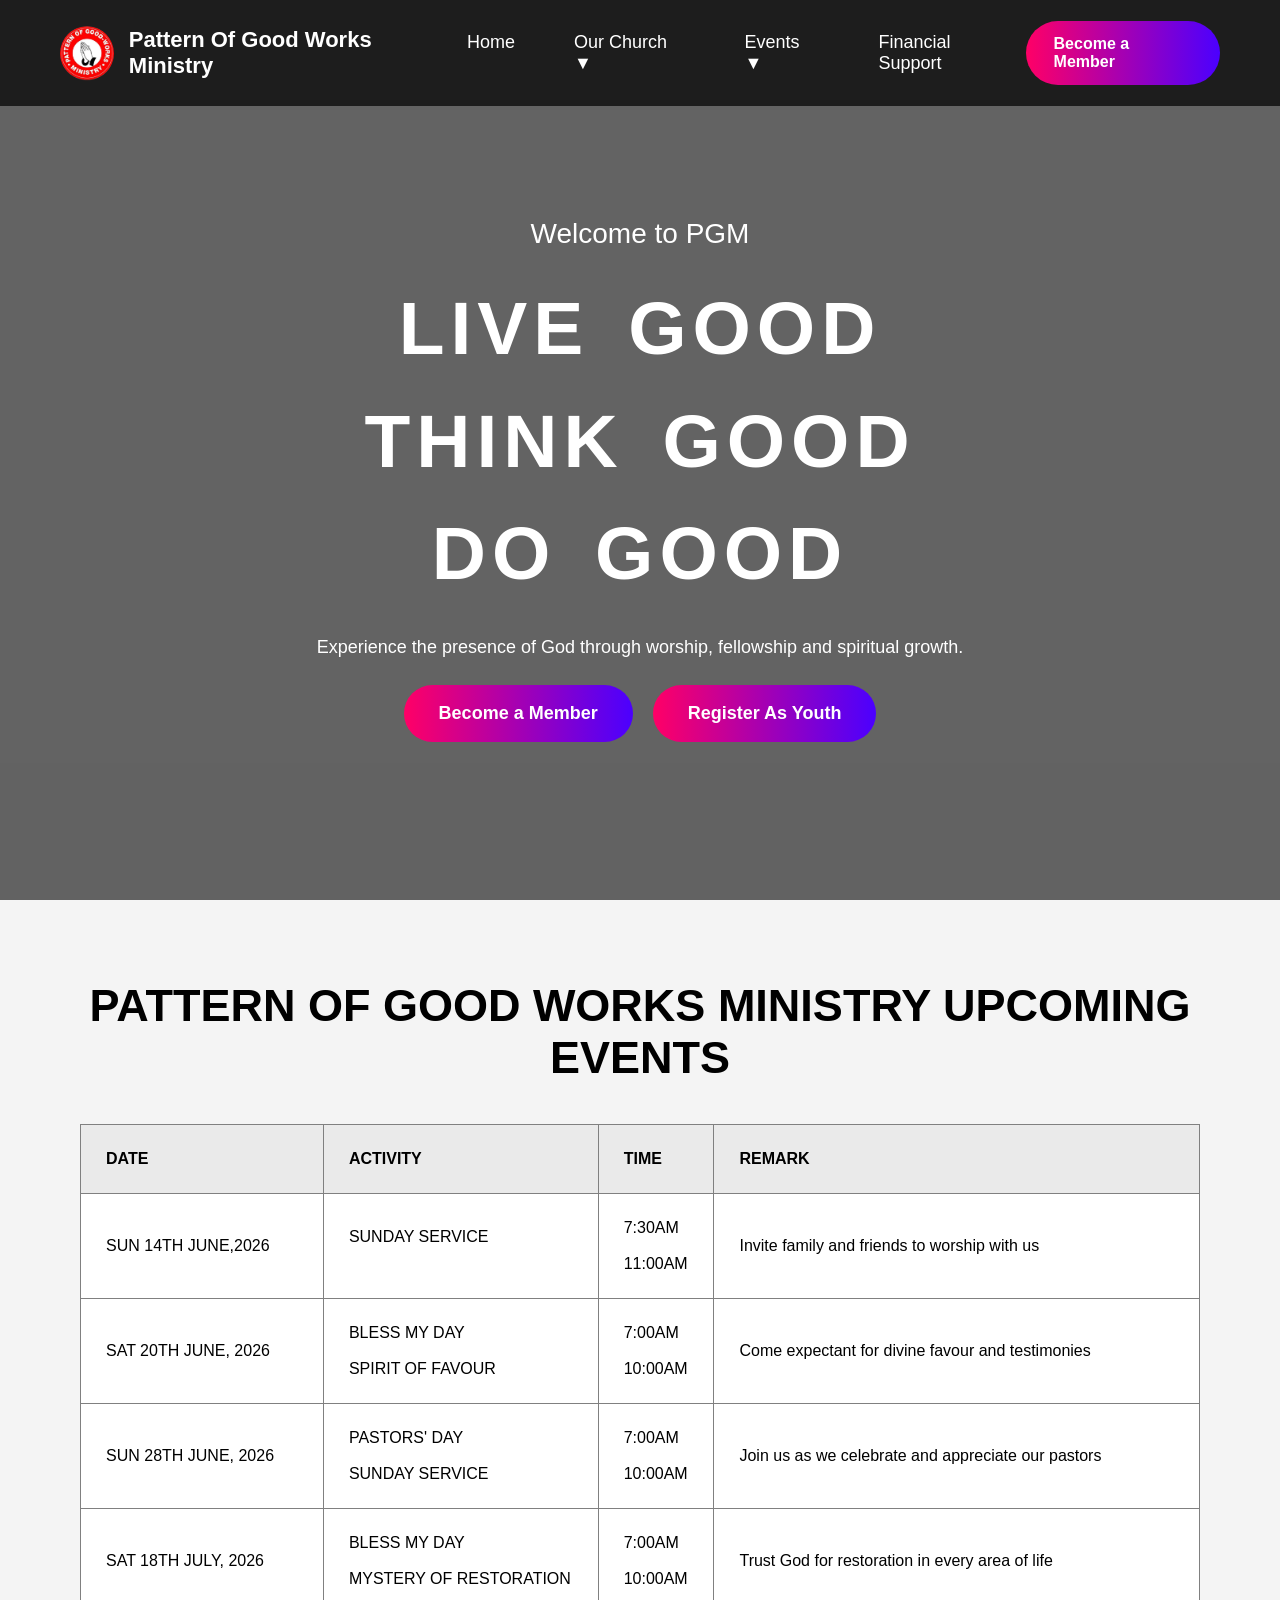
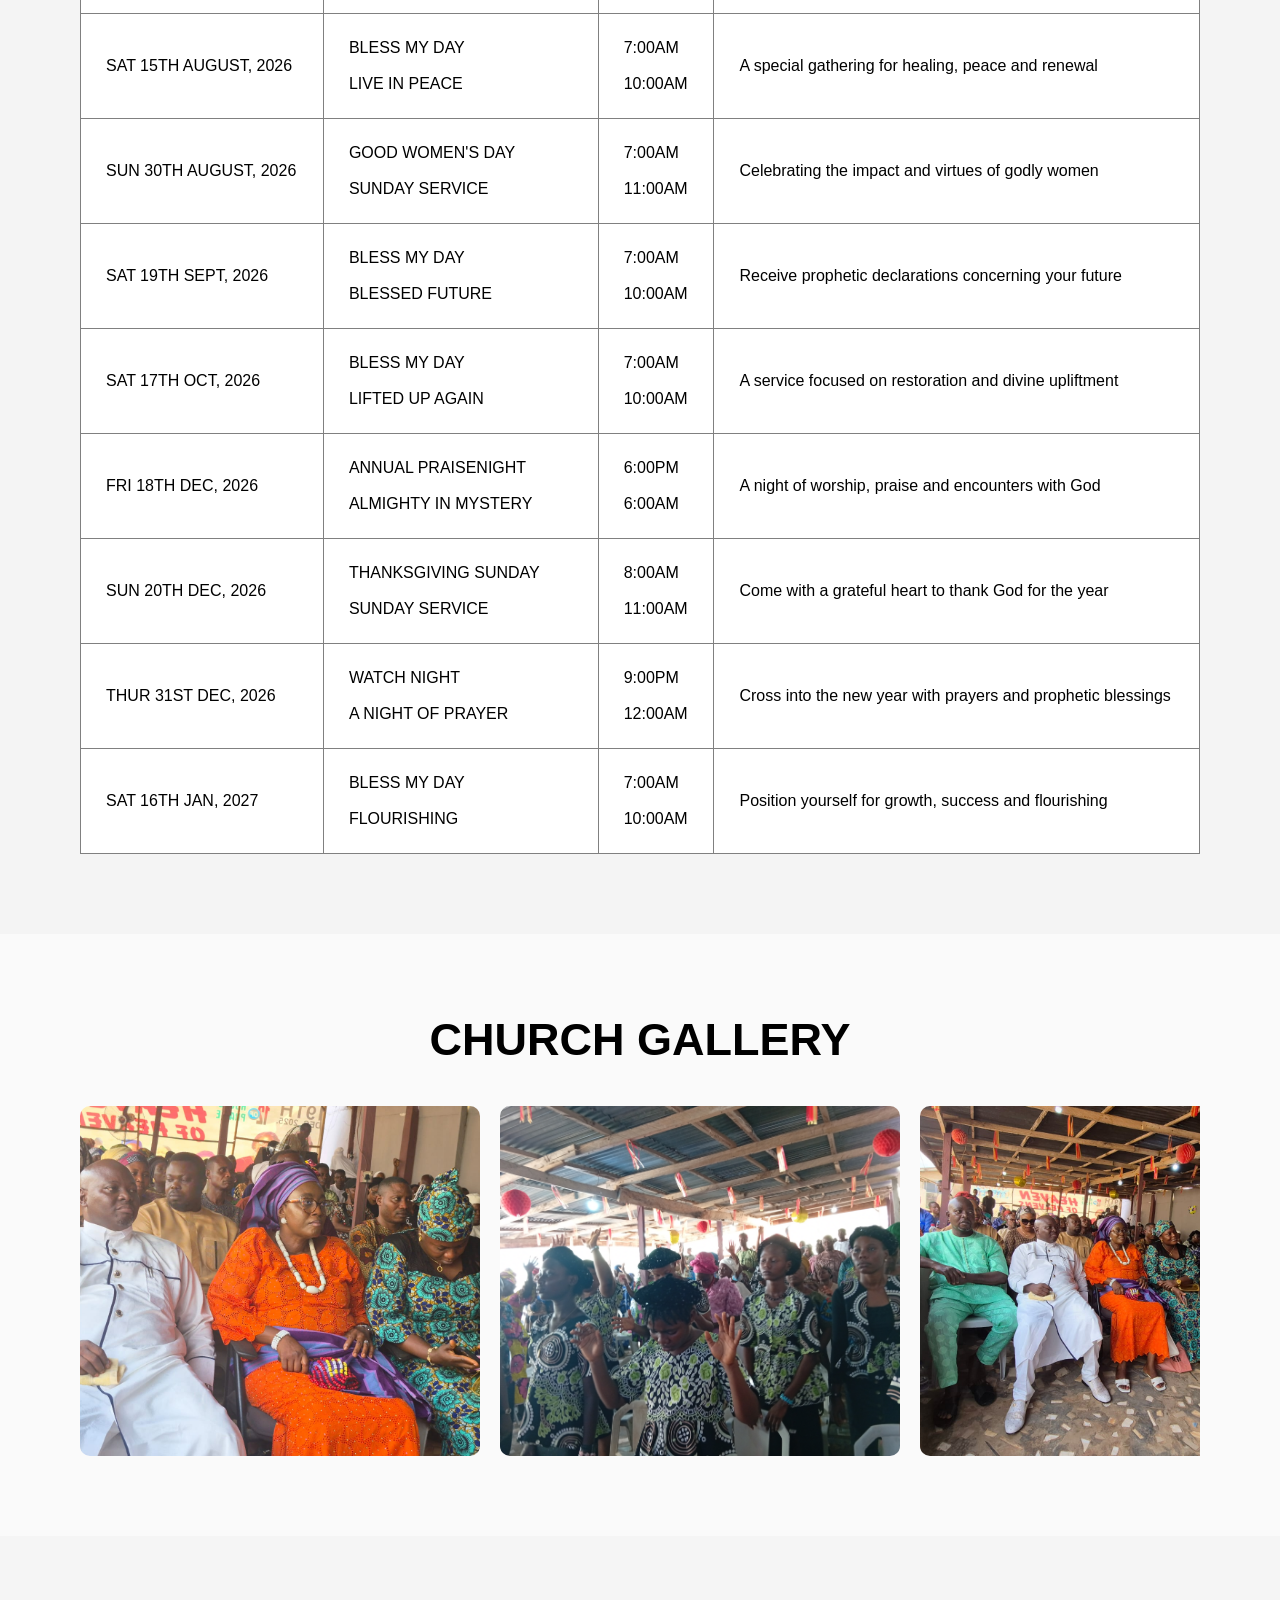
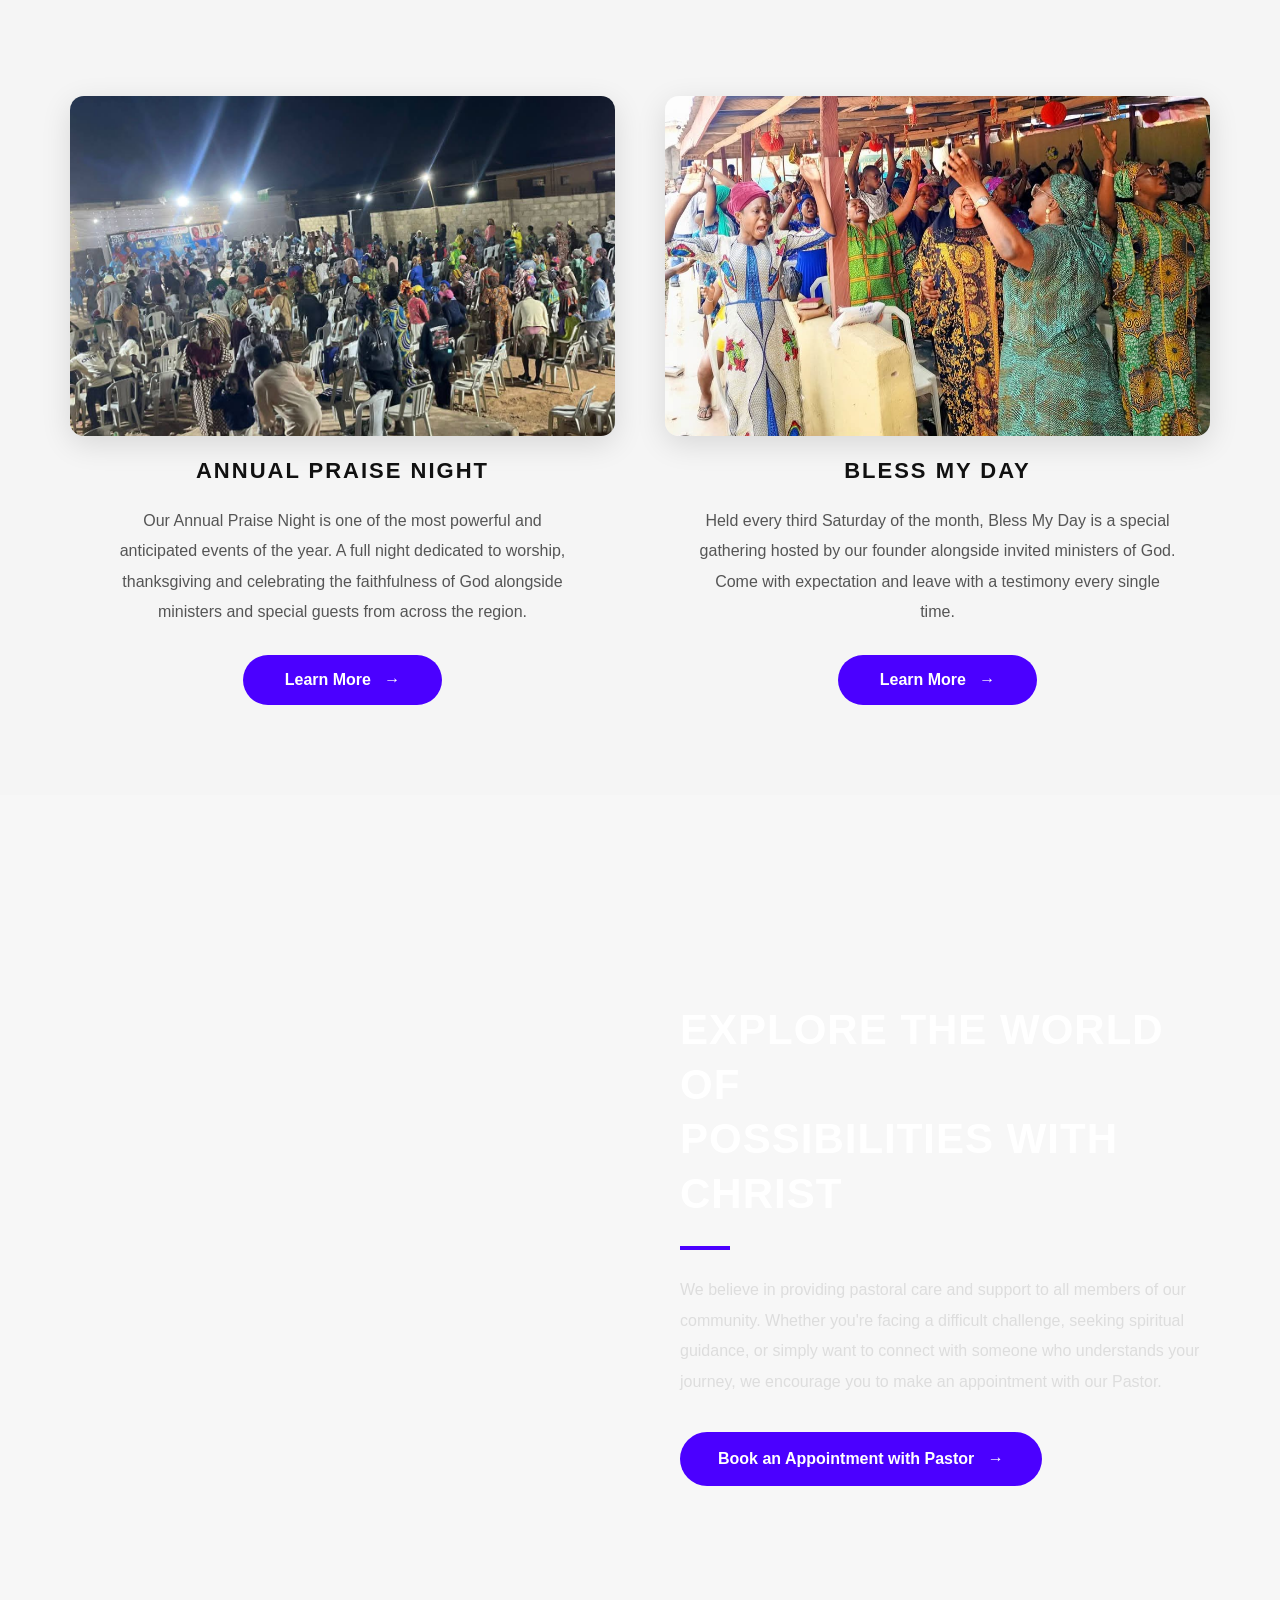
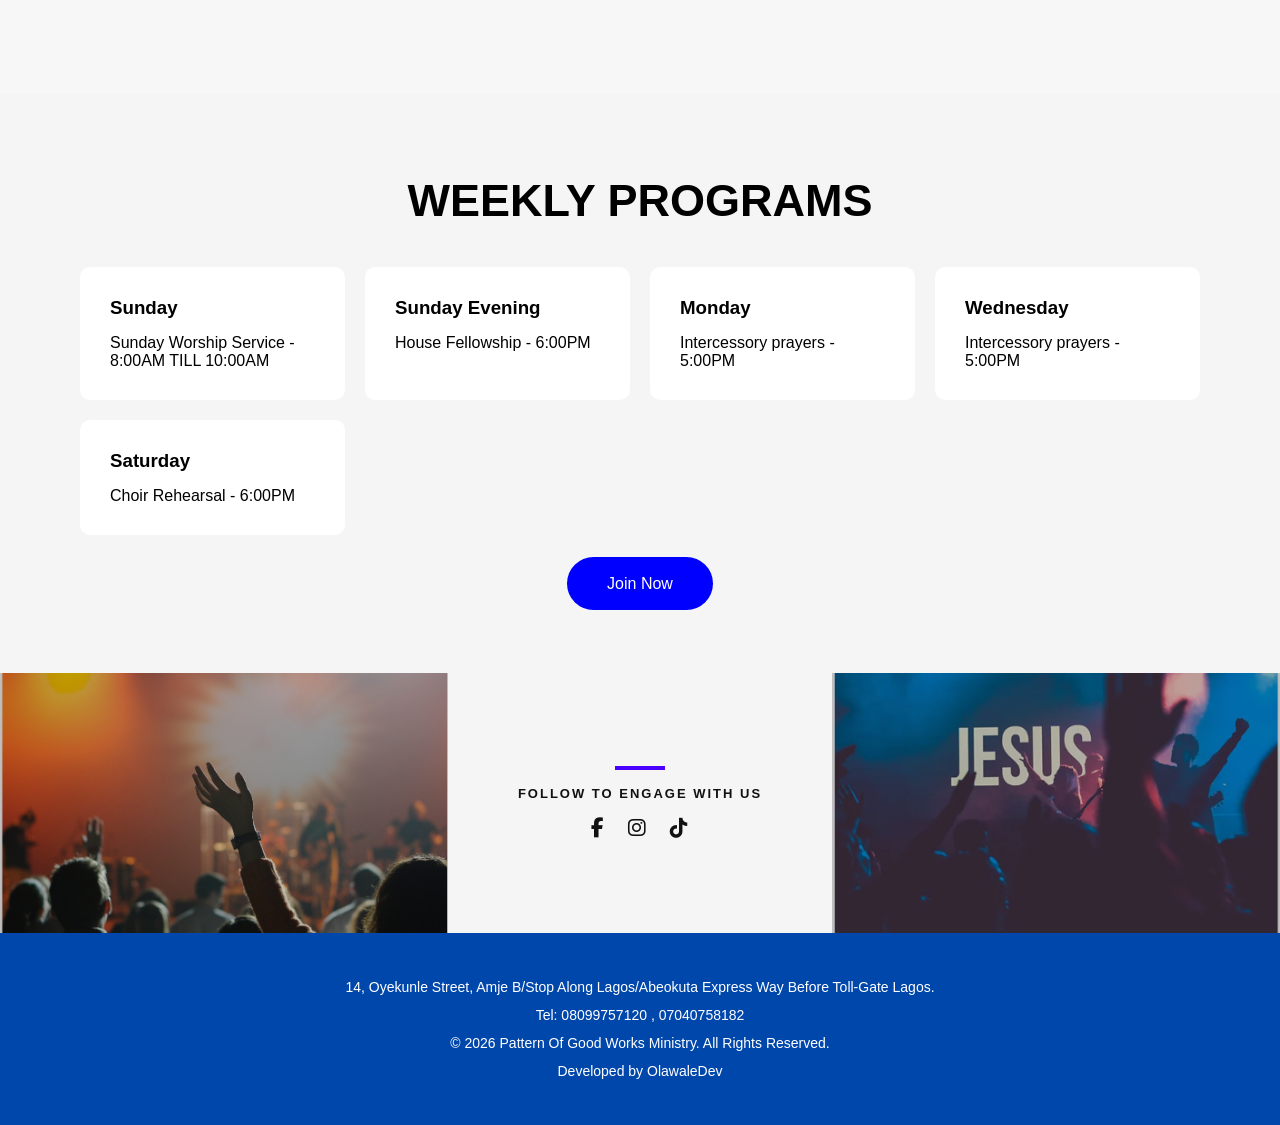
==== commit 62297a84: "fix mobile responsiveness" ====
--- a/index.html
+++ b/index.html
@@ -5,6 +5,7 @@
     <meta name="viewport" content="width=device-width, initial-scale=1.0">
     <title>PGM Church</title>
     <link rel="stylesheet" href="css/main.css">
+    <link rel="stylesheet" href="css/mobile-responsive.css">
     <link rel="stylesheet" href="https://cdnjs.cloudflare.com/ajax/libs/font-awesome/6.5.0/css/all.min.css">
 </head>
 <body>
--- a/css/mobile-responsive.css
+++ b/css/mobile-responsive.css
@@ -0,0 +1,515 @@
+
+@media (max-width: 900px) {
+
+    /* NAVBAR */
+    nav {
+        flex-direction: column;
+        align-items: flex-start;
+        padding: 14px 20px;
+        gap: 14px;
+    }
+
+    .logo-section h2 {
+        font-size: 16px;
+    }
+
+    .logo-section img {
+        width: 42px;
+        height: 42px;
+    }
+
+    nav ul {
+        flex-direction: column;
+        gap: 0;
+        width: 100%;
+    }
+
+    nav ul li {
+        width: 100%;
+    }
+
+    nav ul li a {
+        padding: 10px 0;
+        font-size: 15px;
+    }
+
+    .dropdown-content {
+        position: static;
+        opacity: 1;
+        visibility: visible;
+        transform: none;
+        box-shadow: none;
+        background-color: #1a1a1a;
+        display: none;
+    }
+
+    .dropdown:hover .dropdown-content,
+    .dropdown.active .dropdown-content {
+        display: block;
+    }
+
+    .dropdown-content a {
+        color: white;
+        padding: 10px 14px;
+    }
+
+    .nav-member-btn {
+        padding: 10px 20px;
+        font-size: 14px;
+        align-self: flex-start;
+    }
+
+    /* HERO SECTION */
+    .hero {
+        height: auto;
+        min-height: 100vh;
+        padding-top: 180px;
+        padding-bottom: 60px;
+    }
+
+    .overlay {
+        padding: 0 20px;
+        gap: 16px;
+    }
+
+    .overlay h3 {
+        font-size: 18px;
+    }
+
+    .overlay h1 {
+        font-size: 34px;
+        letter-spacing: 2px;
+        word-spacing: 4px;
+        line-height: 1.3;
+    }
+
+    .hero-text {
+        font-size: 15px;
+        width: 100%;
+    }
+
+    .hero-buttons {
+        flex-direction: column;
+        width: 100%;
+        gap: 12px;
+    }
+
+    .member-btn,
+    .youth-btn {
+        width: 100%;
+        text-align: center;
+        padding: 16px 20px;
+        font-size: 15px;
+    }
+
+    /* SECTIONS — GENERAL PADDING FIX */
+    .upcoming-events,
+    .gallery-section,
+    .events-shortcut,
+    .weekly-programs,
+    .ourchurch-section,
+    .introduction-section,
+    .leaders-section,
+    .founder-section,
+    .appointment-section,
+    .mission-section,
+    .departments-section,
+    .praise-history,
+    .praise-video-section,
+    .praise-guests,
+    .scroll-gallery,
+    .praise-cta,
+    .bmd-about,
+    .bmd-flier-section,
+    .bmd-ministers,
+    .bmd-gallery,
+    .bmd-cta,
+    .contribution-text,
+    .church-account-section {
+        padding: 50px 20px !important;
+    }
+
+    .upcoming-events h1,
+    .gallery-section h1,
+    .weekly-programs h1,
+    .church-account-section h1 {
+        font-size: 26px;
+    }
+
+    /* TABLE — SCROLLABLE ON MOBILE */
+    .upcoming-events {
+        overflow-x: auto;
+    }
+
+    table {
+        min-width: 600px;
+    }
+
+    table th,
+    table td {
+        padding: 14px;
+        font-size: 13px;
+    }
+
+    /* GALLERY */
+    .gallery-container {
+        flex-direction: column;
+    }
+
+    .gallery-container img {
+        width: 100%;
+        height: 220px;
+    }
+
+    /* EVENTS SHORTCUT */
+    .events-shortcut-grid {
+        grid-template-columns: 1fr;
+        gap: 30px;
+    }
+
+    .shortcut-img-wrapper {
+        height: 220px;
+    }
+
+    /* BOOK SECTION */
+    .book-section {
+        height: auto;
+        background-attachment: scroll;
+        padding: 60px 20px;
+        justify-content: center;
+    }
+
+    .book-overlay {
+        width: 100%;
+        padding: 0;
+        justify-content: center;
+    }
+
+    .book-content {
+        max-width: 100%;
+    }
+
+    .book-content h1 {
+        font-size: 28px;
+    }
+
+    /* WEEKLY PROGRAMS */
+    .programs-container {
+        grid-template-columns: 1fr;
+    }
+
+    /* OUR CHURCH PAGE */
+    .ourchurch-hero,
+    .mission-hero,
+    .founder-hero,
+    .department-hero {
+        height: auto;
+        min-height: 40vh;
+        padding: 110px 20px 40px;
+    }
+
+    .ourchurch-overlay h1,
+    .mission-overlay h1 {
+        font-size: 36px;
+    }
+
+    .founder-overlay h1 {
+        font-size: 28px;
+    }
+
+    .department-overlay h1 {
+        font-size: 30px;
+    }
+
+    .ourchurch-container,
+    .founder-container,
+    .mission-container {
+        flex-direction: column;
+        gap: 30px;
+    }
+
+    .ourchurch-image-side img,
+    .ourchurch-image-side {
+        min-height: 240px;
+    }
+
+    .ourchurch-card,
+    .mission-card {
+        padding: 30px 24px;
+    }
+
+    .ourchurch-card h1,
+    .mission-card h1 {
+        font-size: 28px;
+    }
+
+    .introduction-section {
+        padding: 50px 20px;
+    }
+
+    .intro-container h3 {
+        font-size: 17px;
+    }
+
+    .intro-container p,
+    .intro-container ul li {
+        font-size: 15px;
+    }
+
+    /* LEADERS */
+    .leaders-title h1 {
+        font-size: 32px;
+    }
+
+    .leaders-container {
+        grid-template-columns: 1fr;
+    }
+
+    .leader-card img {
+        height: 320px;
+    }
+
+    /* FOUNDER PAGE */
+    .founder-image-box img {
+        max-width: 100%;
+    }
+
+    .founder-bio h1 {
+        font-size: 30px;
+    }
+
+    /* APPOINTMENT SECTION */
+    .appointment-section {
+        flex-direction: column;
+        gap: 40px;
+        padding: 50px 20px;
+    }
+
+    .appointment-left h2 {
+        font-size: 22px;
+    }
+
+    /* DEPARTMENTS */
+    .departments-container {
+        grid-template-columns: 1fr;
+        gap: 20px;
+    }
+
+    .department-card {
+        padding: 24px;
+    }
+
+    .department-card h1 {
+        font-size: 22px;
+    }
+
+    /* FOOTER */
+    .site-footer {
+        grid-template-columns: 1fr;
+    }
+
+    .footer-img {
+        height: 140px;
+    }
+
+    .footer-social {
+        padding: 30px 20px;
+    }
+
+    .footer-section {
+        padding: 30px 16px;
+    }
+
+    .footer-content p {
+        font-size: 12px;
+    }
+
+    /* FINANCE / SUPPORT PAGE */
+    .finance-top-img {
+        width: 100%;
+        height: auto;
+        padding-top: 100px;
+    }
+
+    .contribution-container {
+        grid-template-columns: 1fr;
+    }
+
+    .contribution-text {
+        padding: 40px 20px;
+    }
+
+    .contribution-image {
+        height: 240px;
+    }
+
+    .accounts-container {
+        flex-direction: column;
+        align-items: center;
+    }
+
+    .account-card {
+        width: 100%;
+        padding: 30px;
+    }
+
+    /* PRAISE NIGHT HERO */
+    .praise-hero {
+        padding-top: 140px;
+    }
+
+    .praise-hero-content h1 {
+        font-size: 42px;
+        letter-spacing: 3px;
+    }
+
+    .praise-subtitle {
+        font-size: 16px;
+    }
+
+    .praise-intro-gallery {
+        grid-template-columns: 1fr;
+        height: auto;
+    }
+
+    .praise-intro-gallery img {
+        height: 200px;
+    }
+
+    .praise-history-container h2,
+    .praise-video-container h2,
+    .praise-guests-title h2,
+    .scroll-gallery h2,
+    .bmd-about-text h2,
+    .bmd-flier-text h2,
+    .bmd-ministers-title h2,
+    .bmd-gallery-title h2 {
+        font-size: 28px;
+    }
+
+    .praise-history-container p,
+    .bmd-about-text p,
+    .bmd-flier-text p {
+        font-size: 15px;
+    }
+
+    /* GUEST BLOCKS */
+    .guest-block,
+    .guest-block.guest-right {
+        flex-direction: column;
+        gap: 24px;
+        margin-bottom: 60px;
+    }
+
+    .guest-images {
+        grid-template-columns: 1fr 1fr;
+    }
+
+    .guest-images img {
+        height: 200px;
+    }
+
+    .guest-text h3 {
+        font-size: 22px;
+    }
+
+    /* SCROLL GALLERY */
+    .scroll-gallery-grid {
+        columns: 2;
+    }
+
+    /* BLESS MY DAY */
+    .bmd-hero {
+        background-attachment: scroll;
+        padding-top: 120px;
+    }
+
+    .bmd-hero-content h1 {
+        font-size: 42px;
+        letter-spacing: 3px;
+    }
+
+    .bmd-about-container,
+    .bmd-flier-container {
+        flex-direction: column;
+        gap: 30px;
+    }
+
+    .bmd-about-image {
+        grid-template-columns: 1fr 1fr;
+    }
+
+    .bmd-ministers-grid {
+        grid-template-columns: 1fr 1fr;
+        gap: 16px;
+    }
+
+    .minister-card img {
+        height: 220px;
+    }
+
+    .minister-info {
+        padding: 16px;
+    }
+
+    .minister-info h3 {
+        font-size: 16px;
+    }
+
+    .minister-info p {
+        font-size: 13px;
+    }
+
+    .bmd-gallery-grid {
+        grid-template-columns: 1fr 1fr;
+        grid-auto-rows: 140px;
+    }
+
+    /* CTA BANNERS */
+    .praise-cta-content h2,
+    .bmd-cta-content h2 {
+        font-size: 30px;
+    }
+
+    .praise-cta,
+    .bmd-cta {
+        padding: 60px 20px;
+    }
+
+    /* VIDEO SECTION */
+    .praise-video-section {
+        padding: 60px 20px;
+    }
+}
+
+@media (max-width: 480px) {
+
+    .overlay h1 {
+        font-size: 28px;
+    }
+
+    .praise-hero-content h1,
+    .bmd-hero-content h1 {
+        font-size: 32px;
+    }
+
+    .scroll-gallery-grid {
+        columns: 1;
+    }
+
+    .bmd-ministers-grid,
+    .bmd-gallery-grid,
+    .guest-images {
+        grid-template-columns: 1fr;
+    }
+
+    nav h2 {
+        font-size: 14px;
+    }
+}
+
+
+
+
+
+
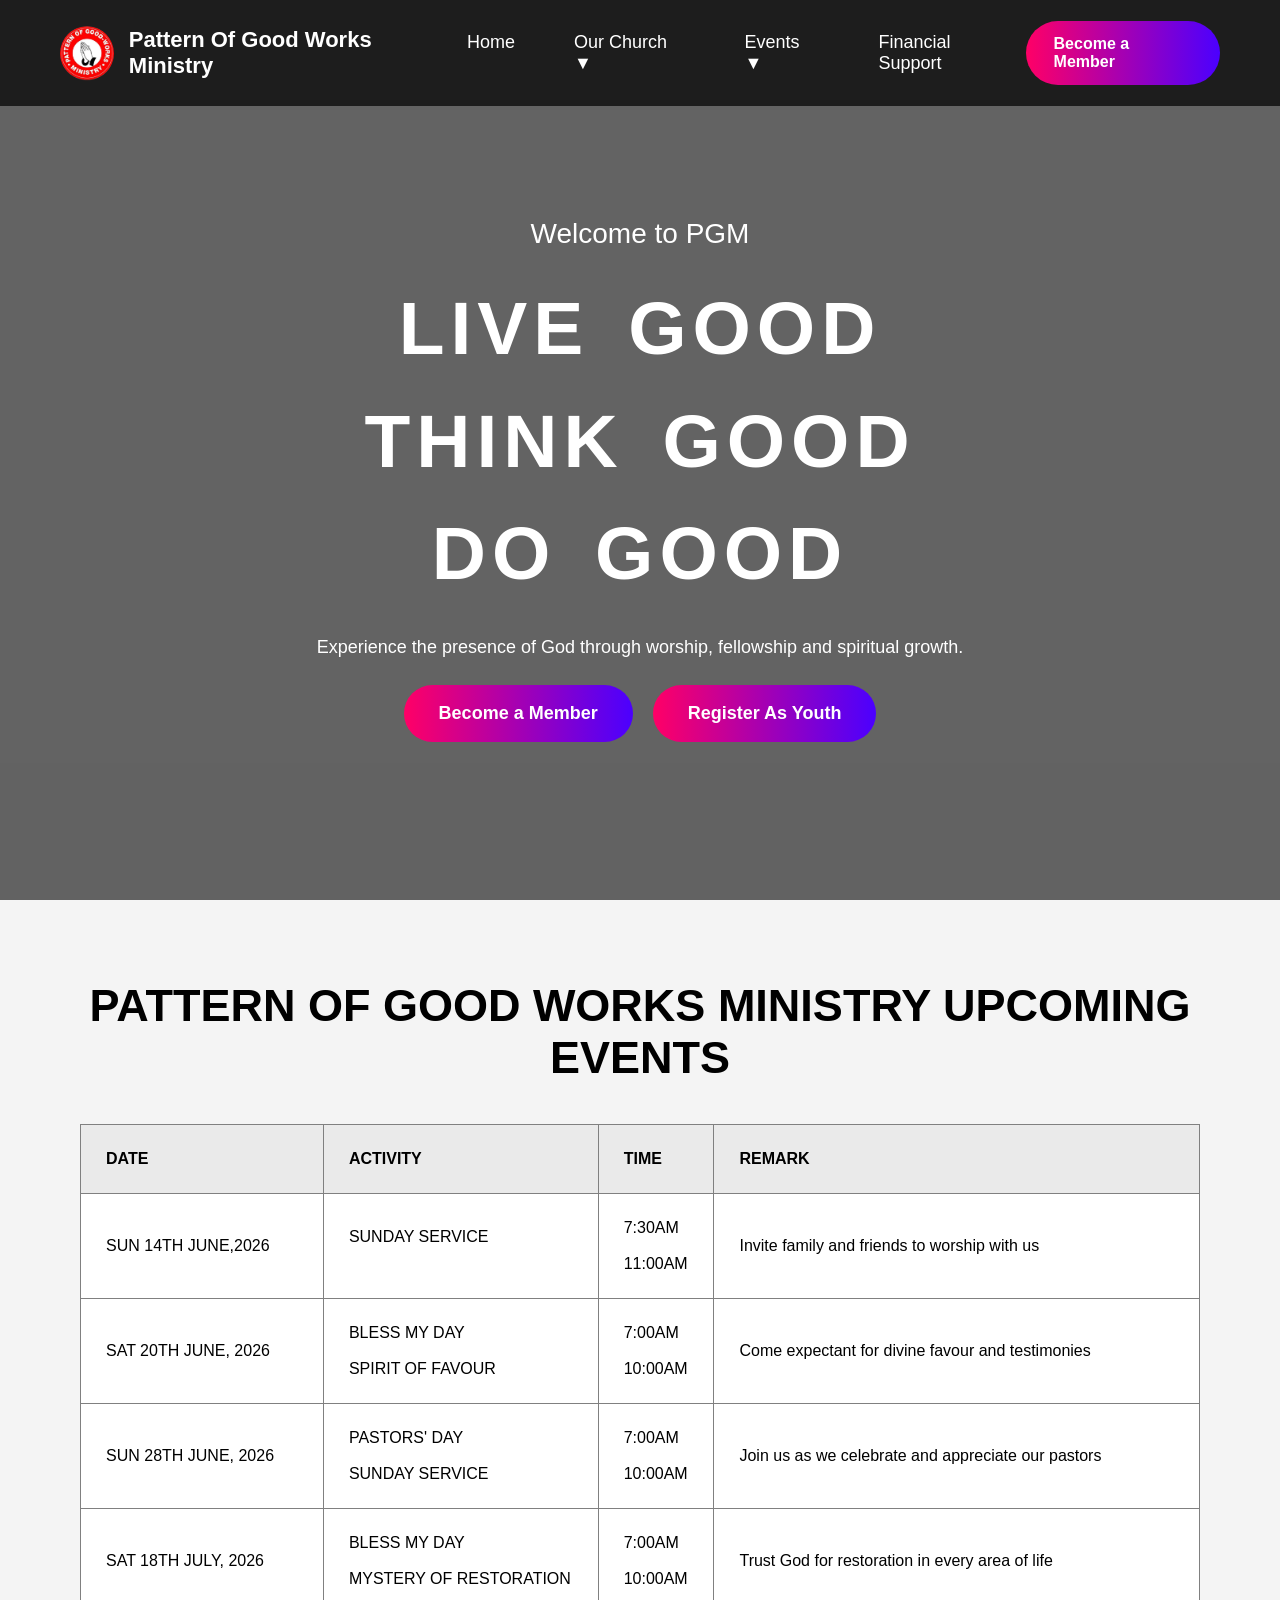
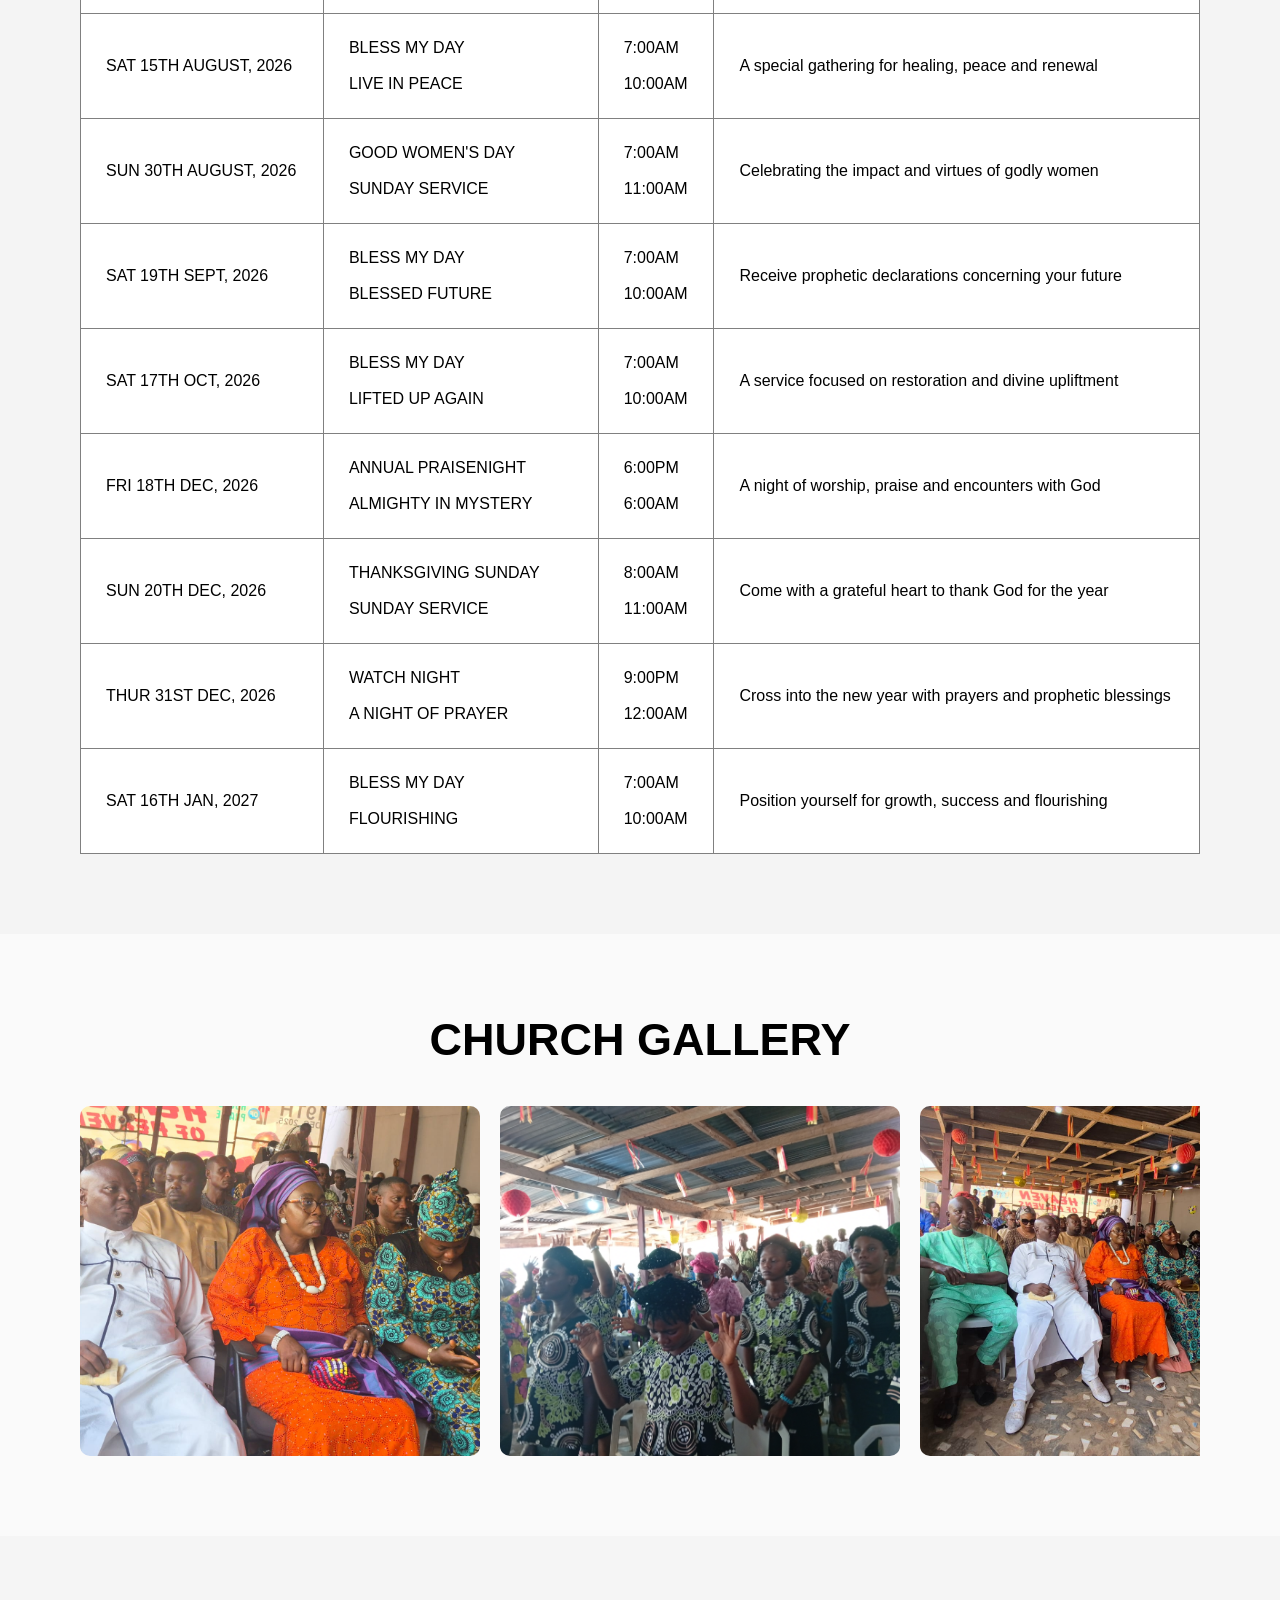
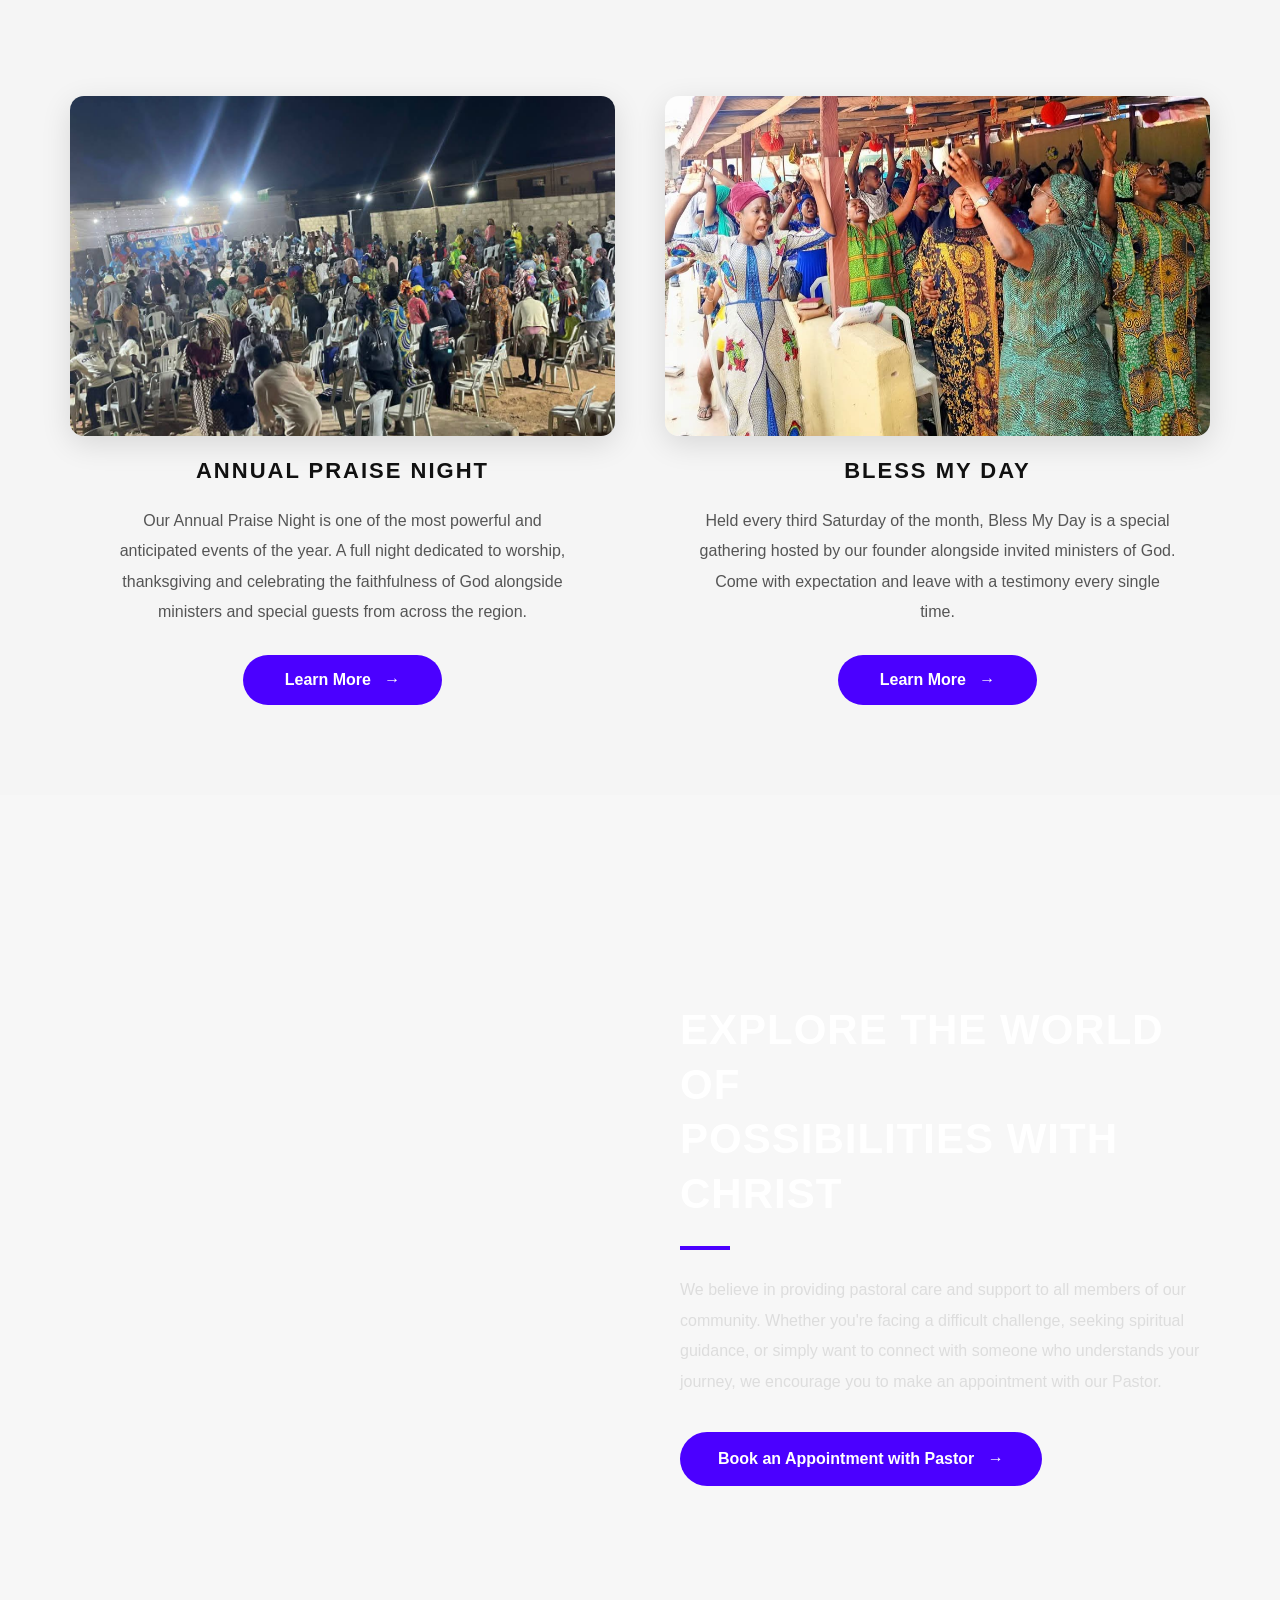
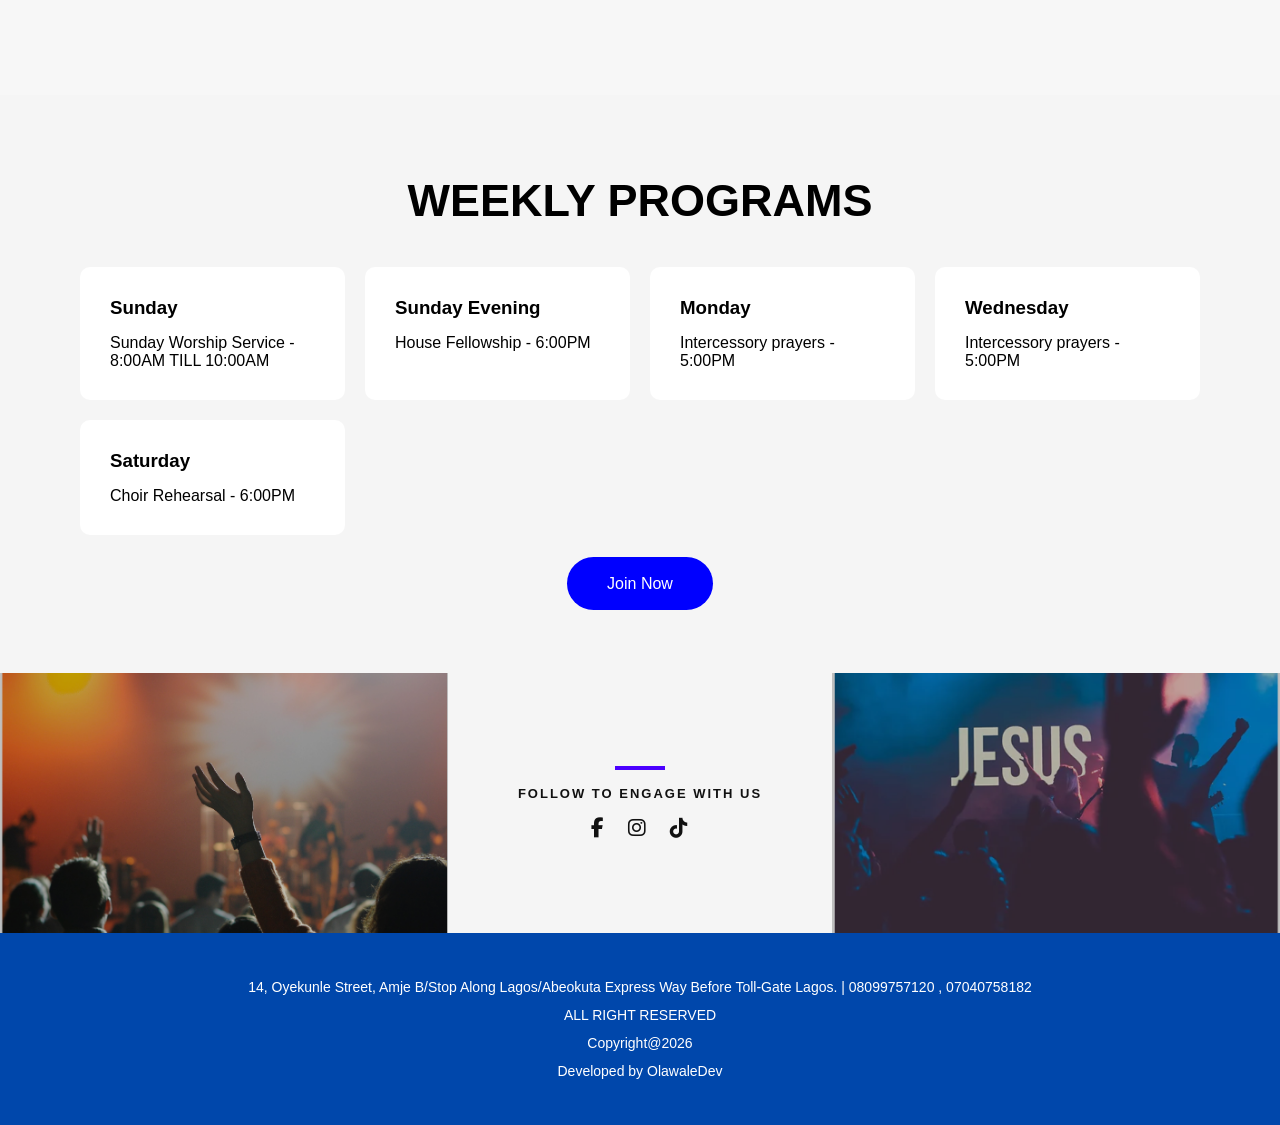
==== commit 6b533b9d: "add mobile hamburger menu" ====
--- a/index.html
+++ b/index.html
@@ -16,7 +16,12 @@
         <img src="images/logo.png" alt="Church Logo">
         <h2>Pattern Of Good Works Ministry</h2>
     </div>
-    <ul>
+    <button class="menu-toggle" id="menuToggle">
+        <span></span>
+        <span></span>
+        <span></span>
+    </button>
+    <ul id="navList">
         <li><a href="index.html">Home</a></li>
         <li class="dropdown">
             <a href="#">Our Church ▼</a>
@@ -233,9 +238,9 @@
 </footer>
 <footer class="footer-section">
     <div class="footer-content">
-        <p>14, Oyekunle Street, Amje B/Stop Along Lagos/Abeokuta Express Way Before Toll-Gate Lagos.</p>
-        <p>Tel: 08099757120 , 07040758182</p>
-        <p>&copy; 2026 Pattern Of Good Works Ministry. All Rights Reserved.</p>
+        <p>14, Oyekunle Street, Amje B/Stop Along Lagos/Abeokuta Express Way Before Toll-Gate Lagos. | 08099757120 , 07040758182</p>
+        <p>ALL RIGHT RESERVED</p>
+        <p>Copyright@2026</p>
         <p>Developed by OlawaleDev</p>
     </div>
 </footer>
--- a/css/mobile-responsive.css
+++ b/css/mobile-responsive.css
@@ -1,27 +1,78 @@
+
+.menu-toggle {
+    display: none;
+    flex-direction: column;
+    justify-content: center;
+    gap: 5px;
+    width: 32px;
+    height: 32px;
+    background: none;
+    border: none;
+    cursor: pointer;
+    z-index: 1001;
+}
+
+.menu-toggle span {
+    display: block;
+    width: 100%;
+    height: 3px;
+    background-color: white;
+    border-radius: 2px;
+    transition: 0.3s ease;
+}
+
+/* Animate into an X when menu is open */
+.menu-toggle.open span:nth-child(1) {
+    transform: translateY(8px) rotate(45deg);
+}
+.menu-toggle.open span:nth-child(2) {
+    opacity: 0;
+}
+.menu-toggle.open span:nth-child(3) {
+    transform: translateY(-8px) rotate(-45deg);
+}
 
 @media (max-width: 900px) {
 
     /* NAVBAR */
     nav {
-        flex-direction: column;
-        align-items: flex-start;
+        flex-direction: row;
+        align-items: center;
+        justify-content: space-between;
         padding: 14px 20px;
-        gap: 14px;
+        position: relative;
+    }
+
+    .menu-toggle {
+        display: flex;
     }
 
     .logo-section h2 {
-        font-size: 16px;
+        font-size: 15px;
     }
 
     .logo-section img {
-        width: 42px;
-        height: 42px;
-    }
-
+        width: 40px;
+        height: 40px;
+    }
+
+    /* Hide the nav links by default on mobile */
     nav ul {
         flex-direction: column;
         gap: 0;
         width: 100%;
+        position: absolute;
+        top: 100%;
+        left: 0;
+        background-color: rgba(10,10,10,0.97);
+        max-height: 0;
+        overflow: hidden;
+        transition: max-height 0.35s ease;
+    }
+
+    /* Shown only when JS adds .nav-open */
+    nav ul.nav-open {
+        max-height: 600px;
     }
 
     nav ul li {
@@ -29,8 +80,9 @@
     }
 
     nav ul li a {
-        padding: 10px 0;
+        padding: 14px 20px;
         font-size: 15px;
+        border-bottom: 1px solid rgba(255,255,255,0.08);
     }
 
     .dropdown-content {
@@ -43,20 +95,20 @@
         display: none;
     }
 
-    .dropdown:hover .dropdown-content,
     .dropdown.active .dropdown-content {
         display: block;
     }
 
     .dropdown-content a {
         color: white;
-        padding: 10px 14px;
+        padding: 10px 14px 10px 34px;
     }
 
     .nav-member-btn {
         padding: 10px 20px;
         font-size: 14px;
-        align-self: flex-start;
+        margin: 14px 20px;
+        text-align: center;
     }
 
     /* HERO SECTION */
@@ -506,10 +558,4 @@
     nav h2 {
         font-size: 14px;
     }
-}
-
-
-
-
-
-
+}
